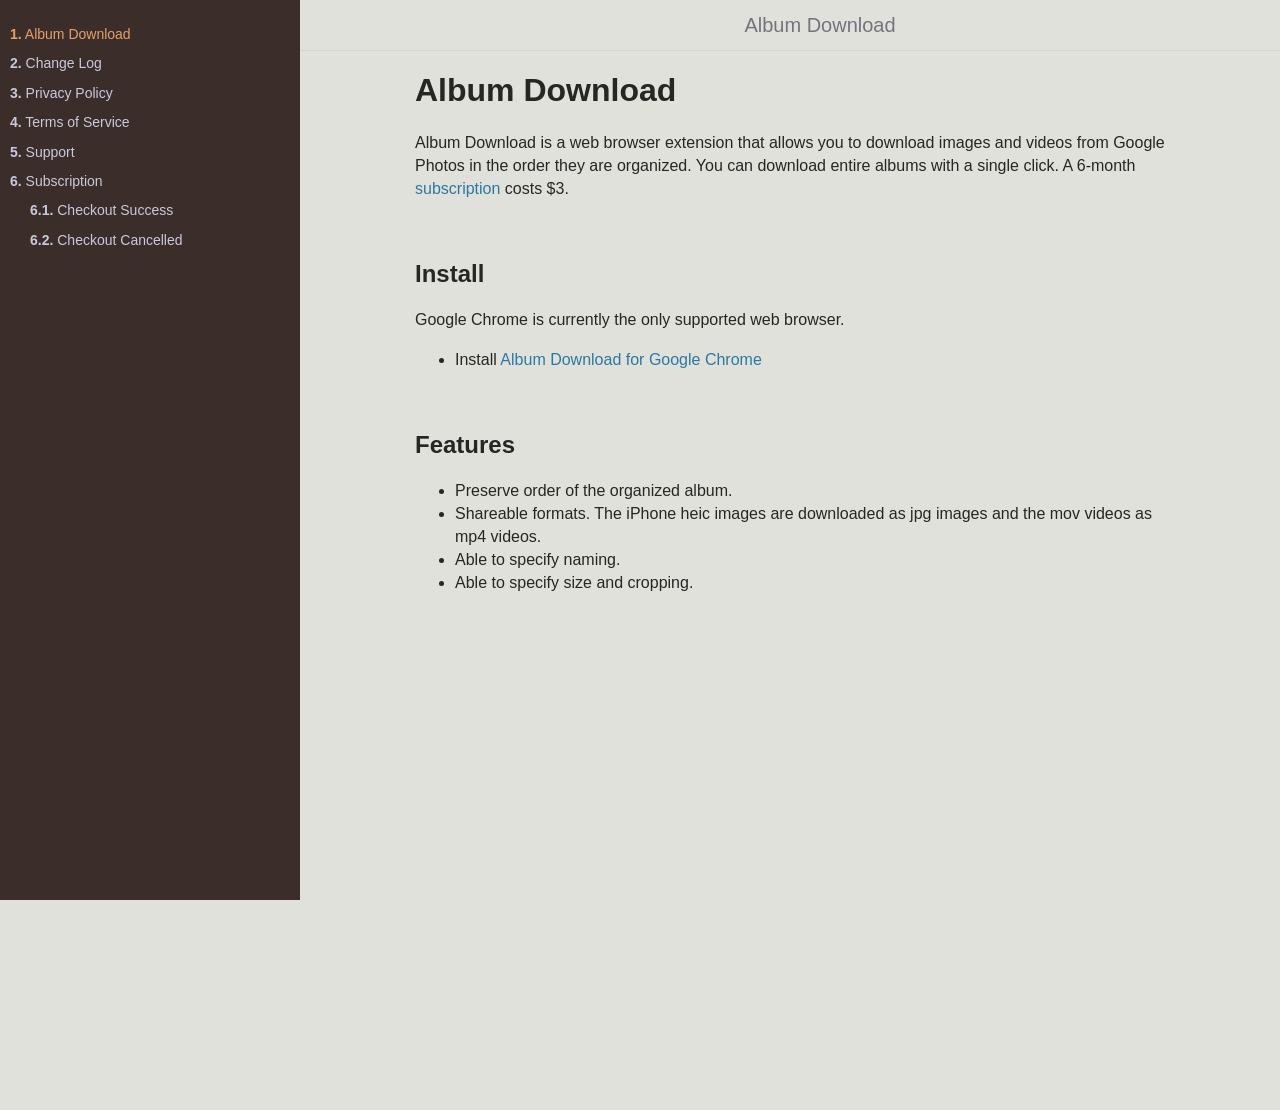
==== docs/index.html @ 5aa0b46d "add subscription docs" ====
<!DOCTYPE HTML>
<html lang="en" class="sidebar-visible no-js rust">
    <head>
        <!-- Book generated using mdBook -->
        <meta charset="UTF-8">
        <title>Album Download - Album Download</title>
        
        


        <!-- Custom HTML head -->
        


        <meta content="text/html; charset=utf-8" http-equiv="Content-Type">
        <meta name="description" content="">
        <meta name="viewport" content="width=device-width, initial-scale=1">
        <meta name="theme-color" content="#ffffff" />

        
        <link rel="icon" href="favicon.svg">
        
        
        <link rel="shortcut icon" href="favicon.png">
        
        <link rel="stylesheet" href="css/variables.css">
        <link rel="stylesheet" href="css/general.css">
        <link rel="stylesheet" href="css/chrome.css">
        
        <link rel="stylesheet" href="css/print.css" media="print">
        

        <!-- Fonts -->
        <link rel="stylesheet" href="FontAwesome/css/font-awesome.css">
        
        <link rel="stylesheet" href="fonts/fonts.css">
        

        <!-- Highlight.js Stylesheets -->
        <link rel="stylesheet" href="highlight.css">
        <link rel="stylesheet" href="tomorrow-night.css">
        <link rel="stylesheet" href="ayu-highlight.css">

        <!-- Custom theme stylesheets -->
        

        
    </head>
    <body>
        <!-- Provide site root to javascript -->
        <script type="text/javascript">
            var path_to_root = "";
            var default_theme = window.matchMedia("(prefers-color-scheme: dark)").matches ? "rust" : "rust";
        </script>

        <!-- Work around some values being stored in localStorage wrapped in quotes -->
        <script type="text/javascript">
            try {
                var theme = localStorage.getItem('mdbook-theme');
                var sidebar = localStorage.getItem('mdbook-sidebar');

                if (theme.startsWith('"') && theme.endsWith('"')) {
                    localStorage.setItem('mdbook-theme', theme.slice(1, theme.length - 1));
                }

                if (sidebar.startsWith('"') && sidebar.endsWith('"')) {
                    localStorage.setItem('mdbook-sidebar', sidebar.slice(1, sidebar.length - 1));
                }
            } catch (e) { }
        </script>

        <!-- Set the theme before any content is loaded, prevents flash -->
        <script type="text/javascript">
            var theme;
            try { theme = localStorage.getItem('mdbook-theme'); } catch(e) { }
            if (theme === null || theme === undefined) { theme = default_theme; }
            var html = document.querySelector('html');
            html.classList.remove('no-js')
            html.classList.remove('rust')
            html.classList.add(theme);
            html.classList.add('js');
        </script>

        <!-- Hide / unhide sidebar before it is displayed -->
        <script type="text/javascript">
            var html = document.querySelector('html');
            var sidebar = 'hidden';
            if (document.body.clientWidth >= 1080) {
                try { sidebar = localStorage.getItem('mdbook-sidebar'); } catch(e) { }
                sidebar = sidebar || 'visible';
            }
            html.classList.remove('sidebar-visible');
            html.classList.add("sidebar-" + sidebar);
        </script>

        <nav id="sidebar" class="sidebar" aria-label="Table of contents">
            <div class="sidebar-scrollbox">
                <ol class="chapter"><li class="chapter-item expanded "><a href="index.html" class="active"><strong aria-hidden="true">1.</strong> Album Download</a></li><li class="chapter-item expanded "><a href="changelog.html"><strong aria-hidden="true">2.</strong> Change Log</a></li><li class="chapter-item expanded "><a href="privacy.html"><strong aria-hidden="true">3.</strong> Privacy Policy</a></li><li class="chapter-item expanded "><a href="terms.html"><strong aria-hidden="true">4.</strong> Terms of Service</a></li><li class="chapter-item expanded "><a href="support.html"><strong aria-hidden="true">5.</strong> Support</a></li><li class="chapter-item expanded "><a href="subscription.html"><strong aria-hidden="true">6.</strong> Subscription</a></li><li><ol class="section"><li class="chapter-item expanded "><a href="checkout-success.html"><strong aria-hidden="true">6.1.</strong> Checkout Success</a></li><li class="chapter-item expanded "><a href="checkout-cancelled.html"><strong aria-hidden="true">6.2.</strong> Checkout Cancelled</a></li></ol></li></ol>
            </div>
            <div id="sidebar-resize-handle" class="sidebar-resize-handle"></div>
        </nav>

        <div id="page-wrapper" class="page-wrapper">

            <div class="page">
                
                <div id="menu-bar-hover-placeholder"></div>
                <div id="menu-bar" class="menu-bar sticky bordered">
                    <div class="left-buttons">
                        <button id="sidebar-toggle" class="icon-button" type="button" title="Toggle Table of Contents" aria-label="Toggle Table of Contents" aria-controls="sidebar">
                            <i class="fa fa-bars"></i>
                        </button>
                        <button id="theme-toggle" class="icon-button" type="button" title="Change theme" aria-label="Change theme" aria-haspopup="true" aria-expanded="false" aria-controls="theme-list">
                            <i class="fa fa-paint-brush"></i>
                        </button>
                        <ul id="theme-list" class="theme-popup" aria-label="Themes" role="menu">
                            <li role="none"><button role="menuitem" class="theme" id="light">Light</button></li>
                            <li role="none"><button role="menuitem" class="theme" id="rust">Rust (default)</button></li>
                            <li role="none"><button role="menuitem" class="theme" id="coal">Coal</button></li>
                            <li role="none"><button role="menuitem" class="theme" id="navy">Navy</button></li>
                            <li role="none"><button role="menuitem" class="theme" id="ayu">Ayu</button></li>
                        </ul>
                        
                        <button id="search-toggle" class="icon-button" type="button" title="Search. (Shortkey: s)" aria-label="Toggle Searchbar" aria-expanded="false" aria-keyshortcuts="S" aria-controls="searchbar">
                            <i class="fa fa-search"></i>
                        </button>
                        
                    </div>

                    <h1 class="menu-title">Album Download</h1>

                    <div class="right-buttons">
                        
                        <a href="print.html" title="Print this book" aria-label="Print this book">
                            <i id="print-button" class="fa fa-print"></i>
                        </a>
                        
                        
                    </div>
                </div>

                
                <div id="search-wrapper" class="hidden">
                    <form id="searchbar-outer" class="searchbar-outer">
                        <input type="search" name="search" id="searchbar" name="searchbar" placeholder="Search this book ..." aria-controls="searchresults-outer" aria-describedby="searchresults-header">
                    </form>
                    <div id="searchresults-outer" class="searchresults-outer hidden">
                        <div id="searchresults-header" class="searchresults-header"></div>
                        <ul id="searchresults">
                        </ul>
                    </div>
                </div>
                

                <!-- Apply ARIA attributes after the sidebar and the sidebar toggle button are added to the DOM -->
                <script type="text/javascript">
                    document.getElementById('sidebar-toggle').setAttribute('aria-expanded', sidebar === 'visible');
                    document.getElementById('sidebar').setAttribute('aria-hidden', sidebar !== 'visible');
                    Array.from(document.querySelectorAll('#sidebar a')).forEach(function(link) {
                        link.setAttribute('tabIndex', sidebar === 'visible' ? 0 : -1);
                    });
                </script>

                <div id="content" class="content">
                    <main>
                        <h1><a class="header" href="#album-download" id="album-download">Album Download</a></h1>
<p>Album Download is a web browser extension that allows you to download images and videos from Google Photos in the order they are organized. You can download entire albums with a single click. A 6-month <a href="./subscription.html">subscription</a> costs $3.</p>
<h2><a class="header" href="#install" id="install">Install</a></h2>
<p>Google Chrome is currently the only supported web browser.</p>
<ul>
<li>Install <a href="https://chrome.google.com/webstore/detail/album-download/mnaphpmipihkgnfkkhdadabcfeijmhpb">Album Download for Google Chrome</a></li>
</ul>
<h2><a class="header" href="#features" id="features">Features</a></h2>
<ul>
<li>Preserve order of the organized album.</li>
<li>Shareable formats. The iPhone heic images are downloaded as jpg images and the mov videos as mp4 videos.</li>
<li>Able to specify naming.</li>
<li>Able to specify size and cropping.</li>
</ul>
<h3><a class="header" href="#" id=""></a></h3>
<iframe width="560" height="315" src="https://www.youtube.com/embed/7zwBnAJojeI" frameborder="0" allow="accelerometer; autoplay; encrypted-media; gyroscope; picture-in-picture" allowfullscreen></iframe>
                    </main>

                    <nav class="nav-wrapper" aria-label="Page navigation">
                        <!-- Mobile navigation buttons -->
                        

                        
                            <a rel="next" href="changelog.html" class="mobile-nav-chapters next" title="Next chapter" aria-label="Next chapter" aria-keyshortcuts="Right">
                                <i class="fa fa-angle-right"></i>
                            </a>
                        

                        <div style="clear: both"></div>
                    </nav>
                </div>
            </div>

            <nav class="nav-wide-wrapper" aria-label="Page navigation">
                

                
                    <a rel="next" href="changelog.html" class="nav-chapters next" title="Next chapter" aria-label="Next chapter" aria-keyshortcuts="Right">
                        <i class="fa fa-angle-right"></i>
                    </a>
                
            </nav>

        </div>

        

        
        <!-- Google Analytics Tag -->
        <script type="text/javascript">
            var localAddrs = ["localhost", "127.0.0.1", ""];

            // make sure we don't activate google analytics if the developer is
            // inspecting the book locally...
            if (localAddrs.indexOf(document.location.hostname) === -1) {
                (function(i,s,o,g,r,a,m){i['GoogleAnalyticsObject']=r;i[r]=i[r]||function(){
                (i[r].q=i[r].q||[]).push(arguments)},i[r].l=1*new Date();a=s.createElement(o),
                m=s.getElementsByTagName(o)[0];a.async=1;a.src=g;m.parentNode.insertBefore(a,m)
                })(window,document,'script','https://www.google-analytics.com/analytics.js','ga');

                ga('create', 'UA-146158796-1', 'auto');
                ga('send', 'pageview');
            }
        </script>
        

        

        
        <script type="text/javascript">
            window.playground_copyable = true;
        </script>
        

        

        
        <script src="elasticlunr.min.js" type="text/javascript" charset="utf-8"></script>
        <script src="mark.min.js" type="text/javascript" charset="utf-8"></script>
        <script src="searcher.js" type="text/javascript" charset="utf-8"></script>
        

        <script src="clipboard.min.js" type="text/javascript" charset="utf-8"></script>
        <script src="highlight.js" type="text/javascript" charset="utf-8"></script>
        <script src="book.js" type="text/javascript" charset="utf-8"></script>

        <!-- Custom JS scripts -->
        

        

    </body>
</html>
---- docs/css/variables.css ----
/* Globals */

:root {
    --sidebar-width: 300px;
    --page-padding: 15px;
    --content-max-width: 750px;
    --menu-bar-height: 50px;
}

/* Themes */

.ayu {
    --bg: hsl(210, 25%, 8%);
    --fg: #c5c5c5;

    --sidebar-bg: #14191f;
    --sidebar-fg: #c8c9db;
    --sidebar-non-existant: #5c6773;
    --sidebar-active: #ffb454;
    --sidebar-spacer: #2d334f;

    --scrollbar: var(--sidebar-fg);

    --icons: #737480;
    --icons-hover: #b7b9cc;

    --links: #0096cf;

    --inline-code-color: #ffb454;

    --theme-popup-bg: #14191f;
    --theme-popup-border: #5c6773;
    --theme-hover: #191f26;

    --quote-bg: hsl(226, 15%, 17%);
    --quote-border: hsl(226, 15%, 22%);

    --table-border-color: hsl(210, 25%, 13%);
    --table-header-bg: hsl(210, 25%, 28%);
    --table-alternate-bg: hsl(210, 25%, 11%);

    --searchbar-border-color: #848484;
    --searchbar-bg: #424242;
    --searchbar-fg: #fff;
    --searchbar-shadow-color: #d4c89f;
    --searchresults-header-fg: #666;
    --searchresults-border-color: #888;
    --searchresults-li-bg: #252932;
    --search-mark-bg: #e3b171;
}

.coal {
    --bg: hsl(200, 7%, 8%);
    --fg: #98a3ad;

    --sidebar-bg: #292c2f;
    --sidebar-fg: #a1adb8;
    --sidebar-non-existant: #505254;
    --sidebar-active: #3473ad;
    --sidebar-spacer: #393939;

    --scrollbar: var(--sidebar-fg);

    --icons: #43484d;
    --icons-hover: #b3c0cc;

    --links: #2b79a2;

    --inline-code-color: #c5c8c6;;

    --theme-popup-bg: #141617;
    --theme-popup-border: #43484d;
    --theme-hover: #1f2124;

    --quote-bg: hsl(234, 21%, 18%);
    --quote-border: hsl(234, 21%, 23%);

    --table-border-color: hsl(200, 7%, 13%);
    --table-header-bg: hsl(200, 7%, 28%);
    --table-alternate-bg: hsl(200, 7%, 11%);

    --searchbar-border-color: #aaa;
    --searchbar-bg: #b7b7b7;
    --searchbar-fg: #000;
    --searchbar-shadow-color: #aaa;
    --searchresults-header-fg: #666;
    --searchresults-border-color: #98a3ad;
    --searchresults-li-bg: #2b2b2f;
    --search-mark-bg: #355c7d;
}

.light {
    --bg: hsl(0, 0%, 100%);
    --fg: #333333;

    --sidebar-bg: #fafafa;
    --sidebar-fg: #364149;
    --sidebar-non-existant: #aaaaaa;
    --sidebar-active: #008cff;
    --sidebar-spacer: #f4f4f4;

    --scrollbar: #cccccc;

    --icons: #cccccc;
    --icons-hover: #333333;

    --links: #4183c4;

    --inline-code-color: #6e6b5e;

    --theme-popup-bg: #fafafa;
    --theme-popup-border: #cccccc;
    --theme-hover: #e6e6e6;

    --quote-bg: hsl(197, 37%, 96%);
    --quote-border: hsl(197, 37%, 91%);

    --table-border-color: hsl(0, 0%, 95%);
    --table-header-bg: hsl(0, 0%, 80%);
    --table-alternate-bg: hsl(0, 0%, 97%);

    --searchbar-border-color: #aaa;
    --searchbar-bg: #fafafa;
    --searchbar-fg: #000;
    --searchbar-shadow-color: #aaa;
    --searchresults-header-fg: #666;
    --searchresults-border-color: #888;
    --searchresults-li-bg: #e4f2fe;
    --search-mark-bg: #a2cff5;
}

.navy {
    --bg: hsl(226, 23%, 11%);
    --fg: #bcbdd0;

    --sidebar-bg: #282d3f;
    --sidebar-fg: #c8c9db;
    --sidebar-non-existant: #505274;
    --sidebar-active: #2b79a2;
    --sidebar-spacer: #2d334f;

    --scrollbar: var(--sidebar-fg);

    --icons: #737480;
    --icons-hover: #b7b9cc;

    --links: #2b79a2;

    --inline-code-color: #c5c8c6;;

    --theme-popup-bg: #161923;
    --theme-popup-border: #737480;
    --theme-hover: #282e40;

    --quote-bg: hsl(226, 15%, 17%);
    --quote-border: hsl(226, 15%, 22%);

    --table-border-color: hsl(226, 23%, 16%);
    --table-header-bg: hsl(226, 23%, 31%);
    --table-alternate-bg: hsl(226, 23%, 14%);

    --searchbar-border-color: #aaa;
    --searchbar-bg: #aeaec6;
    --searchbar-fg: #000;
    --searchbar-shadow-color: #aaa;
    --searchresults-header-fg: #5f5f71;
    --searchresults-border-color: #5c5c68;
    --searchresults-li-bg: #242430;
    --search-mark-bg: #a2cff5;
}

.rust {
    --bg: hsl(60, 9%, 87%);
    --fg: #262625;

    --sidebar-bg: #3b2e2a;
    --sidebar-fg: #c8c9db;
    --sidebar-non-existant: #505254;
    --sidebar-active: #e69f67;
    --sidebar-spacer: #45373a;

    --scrollbar: var(--sidebar-fg);

    --icons: #737480;
    --icons-hover: #262625;

    --links: #2b79a2;

    --inline-code-color: #6e6b5e;

    --theme-popup-bg: #e1e1db;
    --theme-popup-border: #b38f6b;
    --theme-hover: #99908a;

    --quote-bg: hsl(60, 5%, 75%);
    --quote-border: hsl(60, 5%, 70%);

    --table-border-color: hsl(60, 9%, 82%);
    --table-header-bg: #b3a497;
    --table-alternate-bg: hsl(60, 9%, 84%);

    --searchbar-border-color: #aaa;
    --searchbar-bg: #fafafa;
    --searchbar-fg: #000;
    --searchbar-shadow-color: #aaa;
    --searchresults-header-fg: #666;
    --searchresults-border-color: #888;
    --searchresults-li-bg: #dec2a2;
    --search-mark-bg: #e69f67;
}

@media (prefers-color-scheme: dark) {
    .light.no-js {
        --bg: hsl(200, 7%, 8%);
        --fg: #98a3ad;

        --sidebar-bg: #292c2f;
        --sidebar-fg: #a1adb8;
        --sidebar-non-existant: #505254;
        --sidebar-active: #3473ad;
        --sidebar-spacer: #393939;

        --scrollbar: var(--sidebar-fg);

        --icons: #43484d;
        --icons-hover: #b3c0cc;

        --links: #2b79a2;

        --inline-code-color: #c5c8c6;;

        --theme-popup-bg: #141617;
        --theme-popup-border: #43484d;
        --theme-hover: #1f2124;

        --quote-bg: hsl(234, 21%, 18%);
        --quote-border: hsl(234, 21%, 23%);

        --table-border-color: hsl(200, 7%, 13%);
        --table-header-bg: hsl(200, 7%, 28%);
        --table-alternate-bg: hsl(200, 7%, 11%);

        --searchbar-border-color: #aaa;
        --searchbar-bg: #b7b7b7;
        --searchbar-fg: #000;
        --searchbar-shadow-color: #aaa;
        --searchresults-header-fg: #666;
        --searchresults-border-color: #98a3ad;
        --searchresults-li-bg: #2b2b2f;
        --search-mark-bg: #355c7d;
    }
}
---- docs/css/general.css ----
/* Base styles and content styles */

@import 'variables.css';

:root {
    /* Browser default font-size is 16px, this way 1 rem = 10px */
    font-size: 62.5%;
}

html {
    font-family: "Open Sans", sans-serif;
    color: var(--fg);
    background-color: var(--bg);
    text-size-adjust: none;
}

body {
    margin: 0;
    font-size: 1.6rem;
    overflow-x: hidden;
}

code {
    font-family: "Source Code Pro", Consolas, "Ubuntu Mono", Menlo, "DejaVu Sans Mono", monospace, monospace !important;
    font-size: 0.875em; /* please adjust the ace font size accordingly in editor.js */
}

/* Don't change font size in headers. */
h1 code, h2 code, h3 code, h4 code, h5 code, h6 code {
    font-size: unset;
}

.left { float: left; }
.right { float: right; }
.boring { opacity: 0.6; }
.hide-boring .boring { display: none; }
.hidden { display: none !important; }

h2, h3 { margin-top: 2.5em; }
h4, h5 { margin-top: 2em; }

.header + .header h3,
.header + .header h4,
.header + .header h5 {
    margin-top: 1em;
}

h1 a.header:target::before,
h2 a.header:target::before,
h3 a.header:target::before,
h4 a.header:target::before {
    display: inline-block;
    content: "»";
    margin-left: -30px;
    width: 30px;
}

h1 a.header:target,
h2 a.header:target,
h3 a.header:target,
h4 a.header:target {
    scroll-margin-top: calc(var(--menu-bar-height) + 0.5em);
}

.page {
    outline: 0;
    padding: 0 var(--page-padding);
    margin-top: calc(0px - var(--menu-bar-height)); /* Compensate for the #menu-bar-hover-placeholder */
}
.page-wrapper {
    box-sizing: border-box;
}
.js:not(.sidebar-resizing) .page-wrapper {
    transition: margin-left 0.3s ease, transform 0.3s ease; /* Animation: slide away */
}

.content {
    overflow-y: auto;
    padding: 0 15px;
    padding-bottom: 50px;
}
.content main {
    margin-left: auto;
    margin-right: auto;
    max-width: var(--content-max-width);
}
.content p { line-height: 1.45em; }
.content ol { line-height: 1.45em; }
.content ul { line-height: 1.45em; }
.content a { text-decoration: none; }
.content a:hover { text-decoration: underline; }
.content img { max-width: 100%; }
.content .header:link,
.content .header:visited {
    color: var(--fg);
}
.content .header:link,
.content .header:visited:hover {
    text-decoration: none;
}

table {
    margin: 0 auto;
    border-collapse: collapse;
}
table td {
    padding: 3px 20px;
    border: 1px var(--table-border-color) solid;
}
table thead {
    background: var(--table-header-bg);
}
table thead td {
    font-weight: 700;
    border: none;
}
table thead th {
    padding: 3px 20px;
}
table thead tr {
    border: 1px var(--table-header-bg) solid;
}
/* Alternate background colors for rows */
table tbody tr:nth-child(2n) {
    background: var(--table-alternate-bg);
}


blockquote {
    margin: 20px 0;
    padding: 0 20px;
    color: var(--fg);
    background-color: var(--quote-bg);
    border-top: .1em solid var(--quote-border);
    border-bottom: .1em solid var(--quote-border);
}


:not(.footnote-definition) + .footnote-definition,
.footnote-definition + :not(.footnote-definition) {
    margin-top: 2em;
}
.footnote-definition {
    font-size: 0.9em;
    margin: 0.5em 0;
}
.footnote-definition p {
    display: inline;
}

.tooltiptext {
    position: absolute;
    visibility: hidden;
    color: #fff;
    background-color: #333;
    transform: translateX(-50%); /* Center by moving tooltip 50% of its width left */
    left: -8px; /* Half of the width of the icon */
    top: -35px;
    font-size: 0.8em;
    text-align: center;
    border-radius: 6px;
    padding: 5px 8px;
    margin: 5px;
    z-index: 1000;
}
.tooltipped .tooltiptext {
    visibility: visible;
}

.chapter li.part-title {
    color: var(--sidebar-fg);
    margin: 5px 0px;
    font-weight: bold;
}
---- docs/css/chrome.css ----
/* CSS for UI elements (a.k.a. chrome) */

@import 'variables.css';

::-webkit-scrollbar {
    background: var(--bg);
}
::-webkit-scrollbar-thumb {
    background: var(--scrollbar);
}
html {
    scrollbar-color: var(--scrollbar) var(--bg);
}
#searchresults a,
.content a:link,
a:visited,
a > .hljs {
    color: var(--links);
}

/* Menu Bar */

#menu-bar,
#menu-bar-hover-placeholder {
    z-index: 101;
    margin: auto calc(0px - var(--page-padding));
}
#menu-bar {
    position: relative;
    display: flex;
    flex-wrap: wrap;
    background-color: var(--bg);
    border-bottom-color: var(--bg);
    border-bottom-width: 1px;
    border-bottom-style: solid;
}
#menu-bar.sticky,
.js #menu-bar-hover-placeholder:hover + #menu-bar,
.js #menu-bar:hover,
.js.sidebar-visible #menu-bar {
    position: -webkit-sticky;
    position: sticky;
    top: 0 !important;
}
#menu-bar-hover-placeholder {
    position: sticky;
    position: -webkit-sticky;
    top: 0;
    height: var(--menu-bar-height);
}
#menu-bar.bordered {
    border-bottom-color: var(--table-border-color);
}
#menu-bar i, #menu-bar .icon-button {
    position: relative;
    padding: 0 8px;
    z-index: 10;
    line-height: var(--menu-bar-height);
    cursor: pointer;
    transition: color 0.5s;
}
@media only screen and (max-width: 420px) {
    #menu-bar i, #menu-bar .icon-button {
        padding: 0 5px;
    }
}

.icon-button {
    border: none;
    background: none;
    padding: 0;
    color: inherit;
}
.icon-button i {
    margin: 0;
}

.right-buttons {
    margin: 0 15px;
}
.right-buttons a {
    text-decoration: none;
}

.left-buttons {
    display: flex;
    margin: 0 5px;
}
.no-js .left-buttons {
    display: none;
}

.menu-title {
    display: inline-block;
    font-weight: 200;
    font-size: 2rem;
    line-height: var(--menu-bar-height);
    text-align: center;
    margin: 0;
    flex: 1;
    white-space: nowrap;
    overflow: hidden;
    text-overflow: ellipsis;
}
.js .menu-title {
    cursor: pointer;
}

.menu-bar,
.menu-bar:visited,
.nav-chapters,
.nav-chapters:visited,
.mobile-nav-chapters,
.mobile-nav-chapters:visited,
.menu-bar .icon-button,
.menu-bar a i {
    color: var(--icons);
}

.menu-bar i:hover,
.menu-bar .icon-button:hover,
.nav-chapters:hover,
.mobile-nav-chapters i:hover {
    color: var(--icons-hover);
}

/* Nav Icons */

.nav-chapters {
    font-size: 2.5em;
    text-align: center;
    text-decoration: none;

    position: fixed;
    top: 0;
    bottom: 0;
    margin: 0;
    max-width: 150px;
    min-width: 90px;

    display: flex;
    justify-content: center;
    align-content: center;
    flex-direction: column;

    transition: color 0.5s, background-color 0.5s;
}

.nav-chapters:hover {
    text-decoration: none;
    background-color: var(--theme-hover);
    transition: background-color 0.15s, color 0.15s;
}

.nav-wrapper {
    margin-top: 50px;
    display: none;
}

.mobile-nav-chapters {
    font-size: 2.5em;
    text-align: center;
    text-decoration: none;
    width: 90px;
    border-radius: 5px;
    background-color: var(--sidebar-bg);
}

.previous {
    float: left;
}

.next {
    float: right;
    right: var(--page-padding);
}

@media only screen and (max-width: 1080px) {
    .nav-wide-wrapper { display: none; }
    .nav-wrapper { display: block; }
}

@media only screen and (max-width: 1380px) {
    .sidebar-visible .nav-wide-wrapper { display: none; }
    .sidebar-visible .nav-wrapper { display: block; }
}

/* Inline code */

:not(pre) > .hljs {
    display: inline;
    padding: 0.1em 0.3em;
    border-radius: 3px;
}

:not(pre):not(a) > .hljs {
    color: var(--inline-code-color);
    overflow-x: initial;
}

a:hover > .hljs {
    text-decoration: underline;
}

pre {
    position: relative;
}
pre > .buttons {
    position: absolute;
    z-index: 100;
    right: 5px;
    top: 5px;

    color: var(--sidebar-fg);
    cursor: pointer;
}
pre > .buttons :hover {
    color: var(--sidebar-active);
}
pre > .buttons i {
    margin-left: 8px;
}
pre > .buttons button {
    color: inherit;
    background: transparent;
    border: none;
    cursor: inherit;
}
pre > .result {
    margin-top: 10px;
}

/* Search */

#searchresults a {
    text-decoration: none;
}

mark {
    border-radius: 2px;
    padding: 0 3px 1px 3px;
    margin: 0 -3px -1px -3px;
    background-color: var(--search-mark-bg);
    transition: background-color 300ms linear;
    cursor: pointer;
}

mark.fade-out {
    background-color: rgba(0,0,0,0) !important;
    cursor: auto;
}

.searchbar-outer {
    margin-left: auto;
    margin-right: auto;
    max-width: var(--content-max-width);
}

#searchbar {
    width: 100%;
    margin: 5px auto 0px auto;
    padding: 10px 16px;
    transition: box-shadow 300ms ease-in-out;
    border: 1px solid var(--searchbar-border-color);
    border-radius: 3px;
    background-color: var(--searchbar-bg);
    color: var(--searchbar-fg);
}
#searchbar:focus,
#searchbar.active {
    box-shadow: 0 0 3px var(--searchbar-shadow-color);
}

.searchresults-header {
    font-weight: bold;
    font-size: 1em;
    padding: 18px 0 0 5px;
    color: var(--searchresults-header-fg);
}

.searchresults-outer {
    margin-left: auto;
    margin-right: auto;
    max-width: var(--content-max-width);
    border-bottom: 1px dashed var(--searchresults-border-color);
}

ul#searchresults {
    list-style: none;
    padding-left: 20px;
}
ul#searchresults li {
    margin: 10px 0px;
    padding: 2px;
    border-radius: 2px;
}
ul#searchresults li.focus {
    background-color: var(--searchresults-li-bg);
}
ul#searchresults span.teaser {
    display: block;
    clear: both;
    margin: 5px 0 0 20px;
    font-size: 0.8em;
}
ul#searchresults span.teaser em {
    font-weight: bold;
    font-style: normal;
}

/* Sidebar */

.sidebar {
    position: fixed;
    left: 0;
    top: 0;
    bottom: 0;
    width: var(--sidebar-width);
    font-size: 0.875em;
    box-sizing: border-box;
    -webkit-overflow-scrolling: touch;
    overscroll-behavior-y: contain;
    background-color: var(--sidebar-bg);
    color: var(--sidebar-fg);
}
.sidebar-resizing {
    -moz-user-select: none;
    -webkit-user-select: none;
    -ms-user-select: none;
    user-select: none;
}
.js:not(.sidebar-resizing) .sidebar {
    transition: transform 0.3s; /* Animation: slide away */
}
.sidebar code {
    line-height: 2em;
}
.sidebar .sidebar-scrollbox {
    overflow-y: auto;
    position: absolute;
    top: 0;
    bottom: 0;
    left: 0;
    right: 0;
    padding: 10px 10px;
}
.sidebar .sidebar-resize-handle {
    position: absolute;
    cursor: col-resize;
    width: 0;
    right: 0;
    top: 0;
    bottom: 0;
}
.js .sidebar .sidebar-resize-handle {
    cursor: col-resize;
    width: 5px;
}
.sidebar-hidden .sidebar {
    transform: translateX(calc(0px - var(--sidebar-width)));
}
.sidebar::-webkit-scrollbar {
    background: var(--sidebar-bg);
}
.sidebar::-webkit-scrollbar-thumb {
    background: var(--scrollbar);
}

.sidebar-visible .page-wrapper {
    transform: translateX(var(--sidebar-width));
}
@media only screen and (min-width: 620px) {
    .sidebar-visible .page-wrapper {
        transform: none;
        margin-left: var(--sidebar-width);
    }
}

.chapter {
    list-style: none outside none;
    padding-left: 0;
    line-height: 2.2em;
}

.chapter ol {
    width: 100%;
}

.chapter li {
    display: flex;
    color: var(--sidebar-non-existant);
}
.chapter li a {
    display: block;
    padding: 0;
    text-decoration: none;
    color: var(--sidebar-fg);
}

.chapter li a:hover {
    color: var(--sidebar-active);
}

.chapter li a.active {
    color: var(--sidebar-active);
}

.chapter li > a.toggle {
    cursor: pointer;
    display: block;
    margin-left: auto;
    padding: 0 10px;
    user-select: none;
    opacity: 0.68;
}

.chapter li > a.toggle div {
    transition: transform 0.5s;
}

/* collapse the section */
.chapter li:not(.expanded) + li > ol {
    display: none;
}

.chapter li.chapter-item {
    line-height: 1.5em;
    margin-top: 0.6em;
}

.chapter li.expanded > a.toggle div {
    transform: rotate(90deg);
}

.spacer {
    width: 100%;
    height: 3px;
    margin: 5px 0px;
}
.chapter .spacer {
    background-color: var(--sidebar-spacer);
}

@media (-moz-touch-enabled: 1), (pointer: coarse) {
    .chapter li a { padding: 5px 0; }
    .spacer { margin: 10px 0; }
}

.section {
    list-style: none outside none;
    padding-left: 20px;
    line-height: 1.9em;
}

/* Theme Menu Popup */

.theme-popup {
    position: absolute;
    left: 10px;
    top: var(--menu-bar-height);
    z-index: 1000;
    border-radius: 4px;
    font-size: 0.7em;
    color: var(--fg);
    background: var(--theme-popup-bg);
    border: 1px solid var(--theme-popup-border);
    margin: 0;
    padding: 0;
    list-style: none;
    display: none;
}
.theme-popup .default {
    color: var(--icons);
}
.theme-popup .theme {
    width: 100%;
    border: 0;
    margin: 0;
    padding: 2px 10px;
    line-height: 25px;
    white-space: nowrap;
    text-align: left;
    cursor: pointer;
    color: inherit;
    background: inherit;
    font-size: inherit;
}
.theme-popup .theme:hover {
    background-color: var(--theme-hover);
}
.theme-popup .theme:hover:first-child,
.theme-popup .theme:hover:last-child {
    border-top-left-radius: inherit;
    border-top-right-radius: inherit;
}
---- docs/highlight.css ----
/* Base16 Atelier Dune Light - Theme */
/* by Bram de Haan (http://atelierbram.github.io/syntax-highlighting/atelier-schemes/dune) */
/* Original Base16 color scheme by Chris Kempson (https://github.com/chriskempson/base16) */

/* Atelier-Dune Comment */
.hljs-comment,
.hljs-quote {
  color: #AAA;
}

/* Atelier-Dune Red */
.hljs-variable,
.hljs-template-variable,
.hljs-attribute,
.hljs-tag,
.hljs-name,
.hljs-regexp,
.hljs-link,
.hljs-name,
.hljs-selector-id,
.hljs-selector-class {
  color: #d73737;
}

/* Atelier-Dune Orange */
.hljs-number,
.hljs-meta,
.hljs-built_in,
.hljs-builtin-name,
.hljs-literal,
.hljs-type,
.hljs-params {
  color: #b65611;
}

/* Atelier-Dune Green */
.hljs-string,
.hljs-symbol,
.hljs-bullet {
  color: #60ac39;
}

/* Atelier-Dune Blue */
.hljs-title,
.hljs-section {
  color: #6684e1;
}

/* Atelier-Dune Purple */
.hljs-keyword,
.hljs-selector-tag {
  color: #b854d4;
}

.hljs {
  display: block;
  overflow-x: auto;
  background: #f1f1f1;
  color: #6e6b5e;
  padding: 0.5em;
}

.hljs-emphasis {
  font-style: italic;
}

.hljs-strong {
  font-weight: bold;
}

.hljs-addition {
  color: #22863a;
  background-color: #f0fff4;
}

.hljs-deletion {
  color: #b31d28;
  background-color: #ffeef0;
}
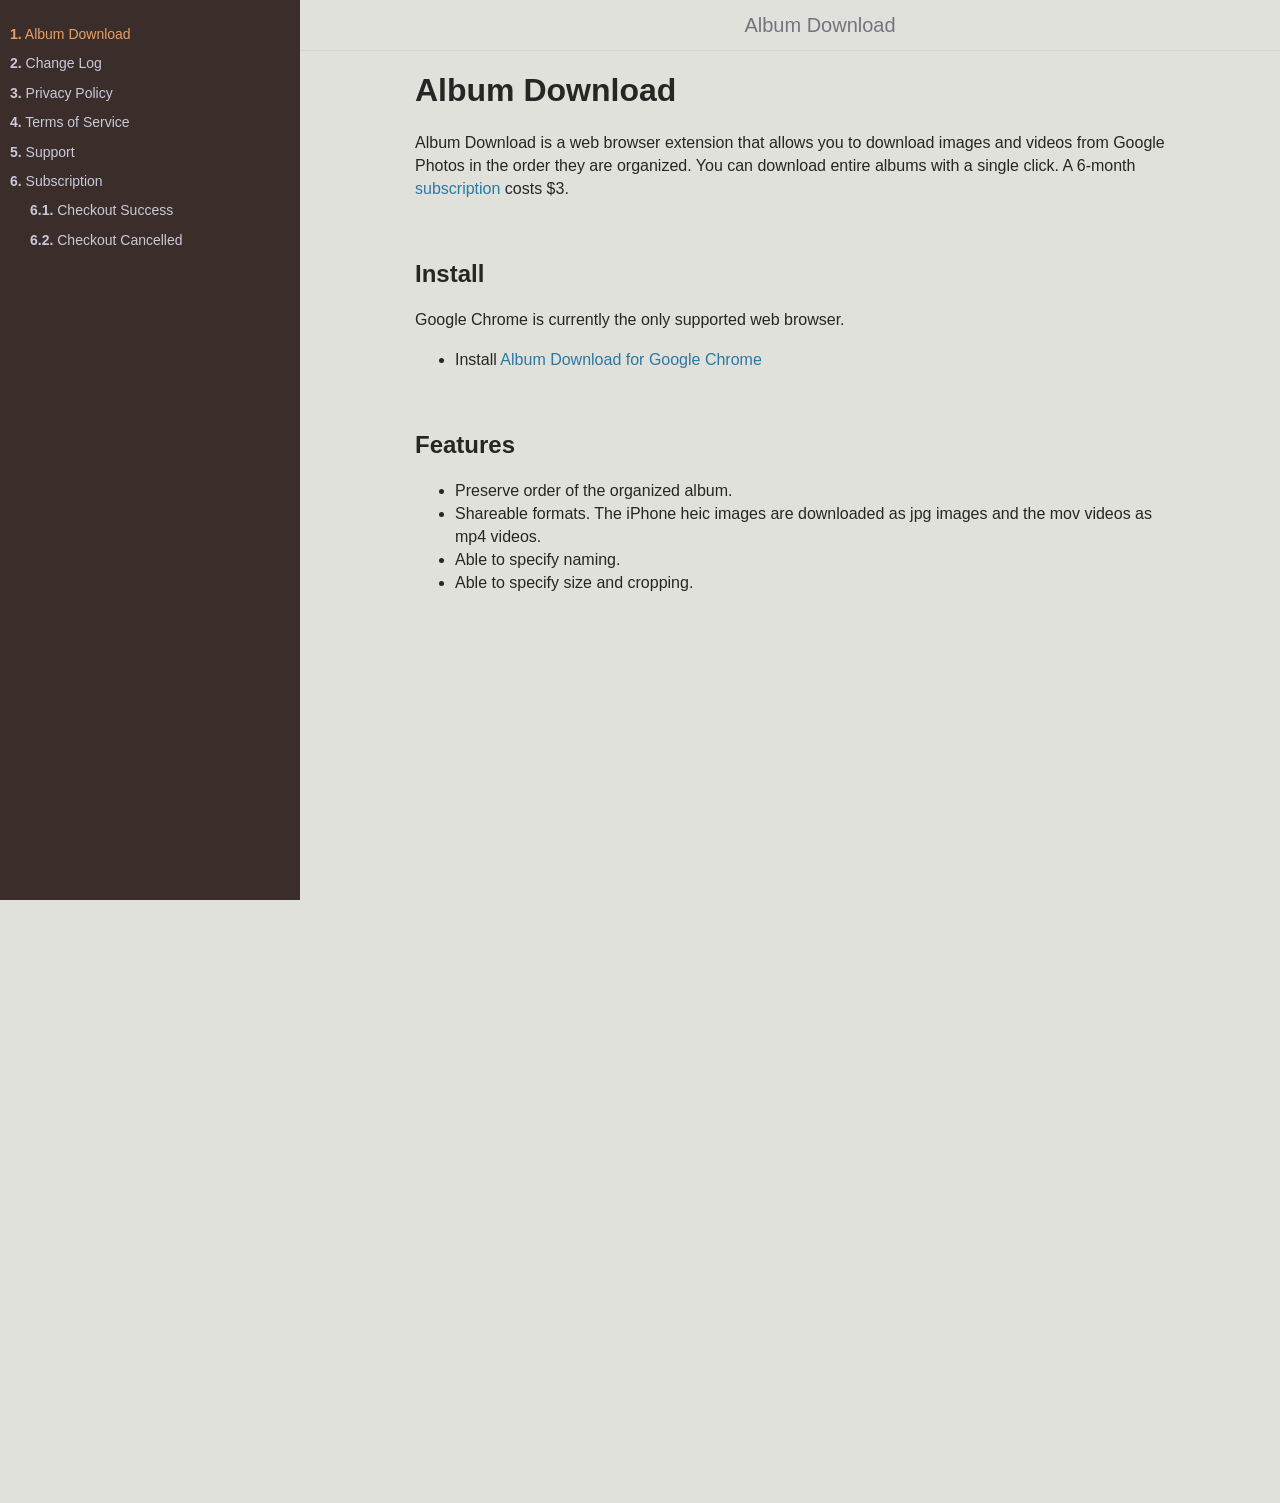
==== commit f8cd90e5: "update privacy policy" ====
--- a/docs/index.html
+++ b/docs/index.html
@@ -177,8 +177,10 @@
 <li>Able to specify naming.</li>
 <li>Able to specify size and cropping.</li>
 </ul>
-<h3><a class="header" href="#" id=""></a></h3>
+<h2><a class="header" href="#" id=""></a></h2>
 <iframe width="560" height="315" src="https://www.youtube.com/embed/7zwBnAJojeI" frameborder="0" allow="accelerometer; autoplay; encrypted-media; gyroscope; picture-in-picture" allowfullscreen></iframe>
+<h2><a class="header" href="#-1" id="-1"></a></h2>
+<iframe width="560" height="315" src="https://www.youtube.com/embed/xNySB1UvqT0" frameborder="0" allow="accelerometer; autoplay; encrypted-media; gyroscope; picture-in-picture" allowfullscreen></iframe>
                     </main>
 
                     <nav class="nav-wrapper" aria-label="Page navigation">
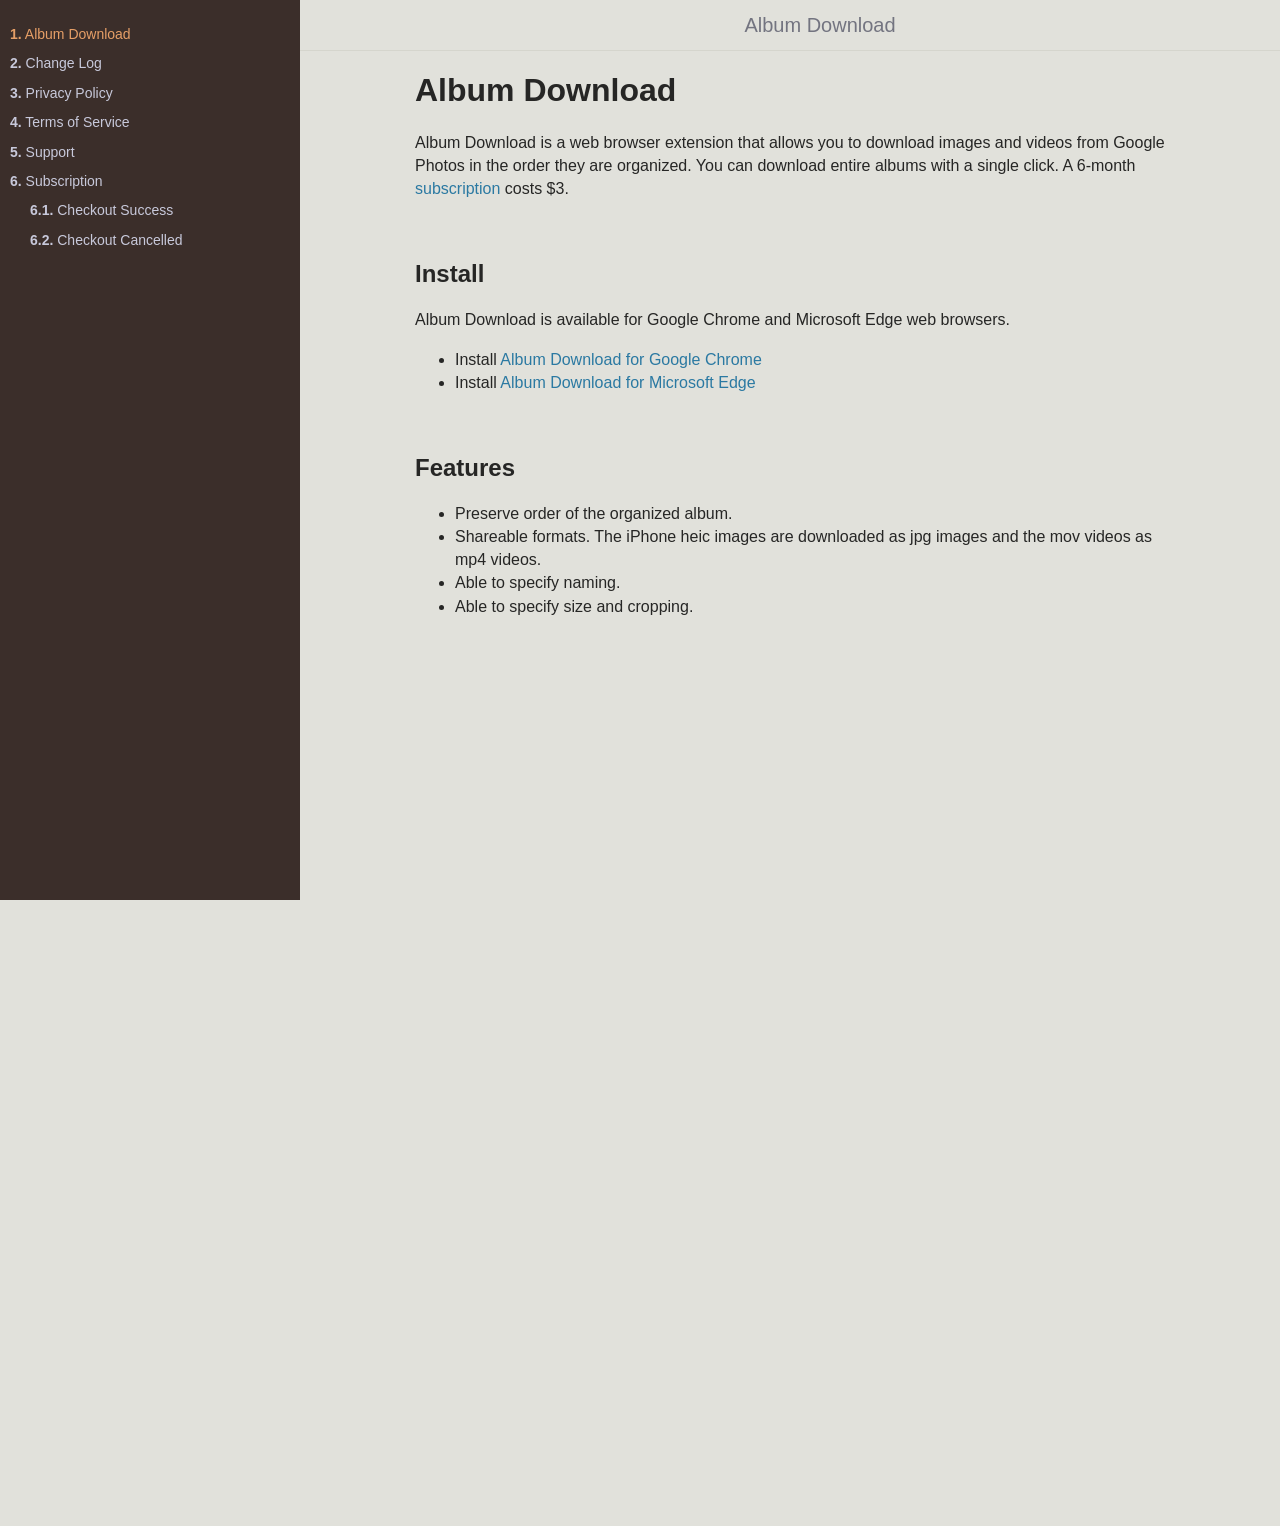
==== commit 1deb8d22: "available for Microsoft Edge" ====
--- a/docs/index.html
+++ b/docs/index.html
@@ -166,9 +166,10 @@
                         <h1><a class="header" href="#album-download" id="album-download">Album Download</a></h1>
 <p>Album Download is a web browser extension that allows you to download images and videos from Google Photos in the order they are organized. You can download entire albums with a single click. A 6-month <a href="./subscription.html">subscription</a> costs $3.</p>
 <h2><a class="header" href="#install" id="install">Install</a></h2>
-<p>Google Chrome is currently the only supported web browser.</p>
+<p>Album Download is available for Google Chrome and Microsoft Edge web browsers.</p>
 <ul>
 <li>Install <a href="https://chrome.google.com/webstore/detail/album-download/mnaphpmipihkgnfkkhdadabcfeijmhpb">Album Download for Google Chrome</a></li>
+<li>Install <a href="https://microsoftedge.microsoft.com/addons/detail/album-download/cjbekmfjcobmcgglbghdhhklhnebdnhn">Album Download for Microsoft Edge</a></li>
 </ul>
 <h2><a class="header" href="#features" id="features">Features</a></h2>
 <ul>
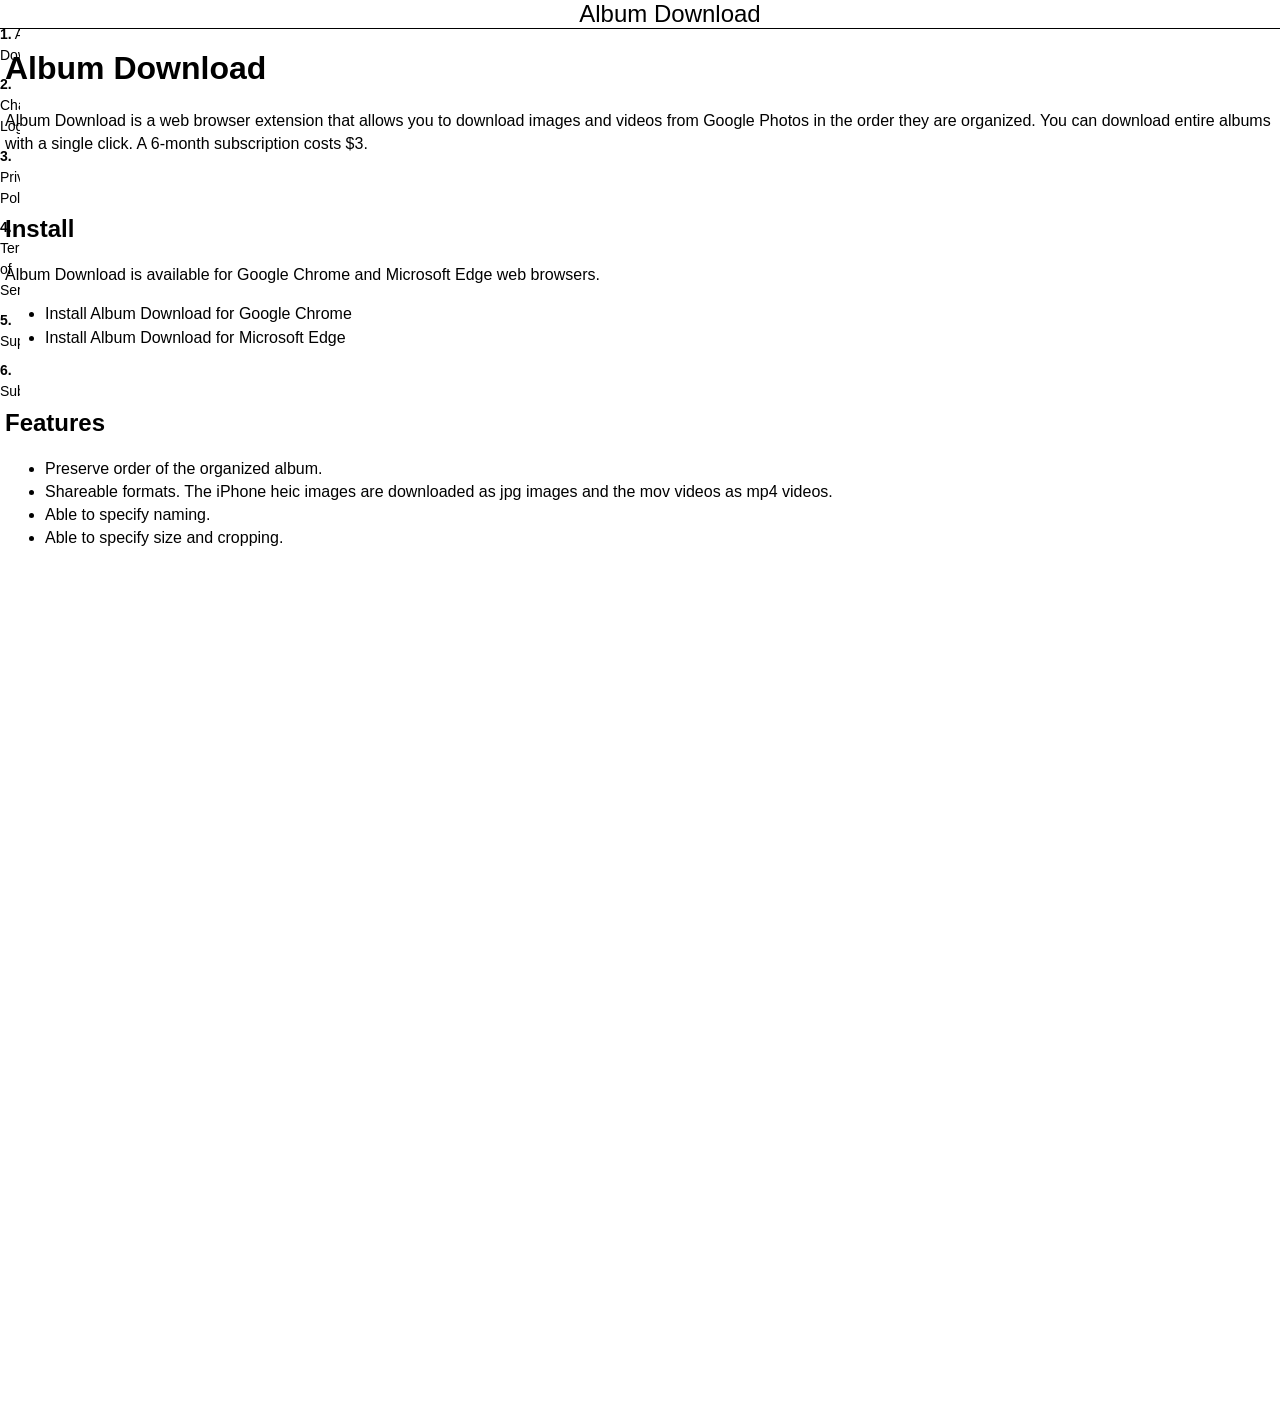
==== commit 0c8504f9: "add a couple of support questions" ====
--- a/docs/index.html
+++ b/docs/index.html
@@ -4,37 +4,25 @@
         <!-- Book generated using mdBook -->
         <meta charset="UTF-8">
         <title>Album Download - Album Download</title>
-        
-        
 
 
         <!-- Custom HTML head -->
         
-
-
         <meta content="text/html; charset=utf-8" http-equiv="Content-Type">
         <meta name="description" content="">
         <meta name="viewport" content="width=device-width, initial-scale=1">
         <meta name="theme-color" content="#ffffff" />
 
-        
         <link rel="icon" href="favicon.svg">
-        
-        
         <link rel="shortcut icon" href="favicon.png">
-        
         <link rel="stylesheet" href="css/variables.css">
         <link rel="stylesheet" href="css/general.css">
         <link rel="stylesheet" href="css/chrome.css">
-        
         <link rel="stylesheet" href="css/print.css" media="print">
-        
 
         <!-- Fonts -->
         <link rel="stylesheet" href="FontAwesome/css/font-awesome.css">
-        
         <link rel="stylesheet" href="fonts/fonts.css">
-        
 
         <!-- Highlight.js Stylesheets -->
         <link rel="stylesheet" href="highlight.css">
@@ -42,9 +30,7 @@
         <link rel="stylesheet" href="ayu-highlight.css">
 
         <!-- Custom theme stylesheets -->
-        
-
-        
+
     </head>
     <body>
         <!-- Provide site root to javascript -->
@@ -103,8 +89,7 @@
         <div id="page-wrapper" class="page-wrapper">
 
             <div class="page">
-                
-                <div id="menu-bar-hover-placeholder"></div>
+                                <div id="menu-bar-hover-placeholder"></div>
                 <div id="menu-bar" class="menu-bar sticky bordered">
                     <div class="left-buttons">
                         <button id="sidebar-toggle" class="icon-button" type="button" title="Toggle Table of Contents" aria-label="Toggle Table of Contents" aria-controls="sidebar">
@@ -120,29 +105,24 @@
                             <li role="none"><button role="menuitem" class="theme" id="navy">Navy</button></li>
                             <li role="none"><button role="menuitem" class="theme" id="ayu">Ayu</button></li>
                         </ul>
-                        
                         <button id="search-toggle" class="icon-button" type="button" title="Search. (Shortkey: s)" aria-label="Toggle Searchbar" aria-expanded="false" aria-keyshortcuts="S" aria-controls="searchbar">
                             <i class="fa fa-search"></i>
                         </button>
-                        
                     </div>
 
                     <h1 class="menu-title">Album Download</h1>
 
                     <div class="right-buttons">
-                        
                         <a href="print.html" title="Print this book" aria-label="Print this book">
                             <i id="print-button" class="fa fa-print"></i>
                         </a>
-                        
-                        
+
                     </div>
                 </div>
 
-                
                 <div id="search-wrapper" class="hidden">
                     <form id="searchbar-outer" class="searchbar-outer">
-                        <input type="search" name="search" id="searchbar" name="searchbar" placeholder="Search this book ..." aria-controls="searchresults-outer" aria-describedby="searchresults-header">
+                        <input type="search" id="searchbar" name="searchbar" placeholder="Search this book ..." aria-controls="searchresults-outer" aria-describedby="searchresults-header">
                     </form>
                     <div id="searchresults-outer" class="searchresults-outer hidden">
                         <div id="searchresults-header" class="searchresults-header"></div>
@@ -150,7 +130,6 @@
                         </ul>
                     </div>
                 </div>
-                
 
                 <!-- Apply ARIA attributes after the sidebar and the sidebar toggle button are added to the DOM -->
                 <script type="text/javascript">
@@ -163,36 +142,33 @@
 
                 <div id="content" class="content">
                     <main>
-                        <h1><a class="header" href="#album-download" id="album-download">Album Download</a></h1>
+                        <h1 id="album-download"><a class="header" href="#album-download">Album Download</a></h1>
 <p>Album Download is a web browser extension that allows you to download images and videos from Google Photos in the order they are organized. You can download entire albums with a single click. A 6-month <a href="./subscription.html">subscription</a> costs $3.</p>
-<h2><a class="header" href="#install" id="install">Install</a></h2>
+<h2 id="install"><a class="header" href="#install">Install</a></h2>
 <p>Album Download is available for Google Chrome and Microsoft Edge web browsers.</p>
 <ul>
 <li>Install <a href="https://chrome.google.com/webstore/detail/album-download/mnaphpmipihkgnfkkhdadabcfeijmhpb">Album Download for Google Chrome</a></li>
 <li>Install <a href="https://microsoftedge.microsoft.com/addons/detail/album-download/cjbekmfjcobmcgglbghdhhklhnebdnhn">Album Download for Microsoft Edge</a></li>
 </ul>
-<h2><a class="header" href="#features" id="features">Features</a></h2>
+<h2 id="features"><a class="header" href="#features">Features</a></h2>
 <ul>
 <li>Preserve order of the organized album.</li>
 <li>Shareable formats. The iPhone heic images are downloaded as jpg images and the mov videos as mp4 videos.</li>
 <li>Able to specify naming.</li>
 <li>Able to specify size and cropping.</li>
 </ul>
-<h2><a class="header" href="#" id=""></a></h2>
+<h2 id=""><a class="header" href="#"></a></h2>
 <iframe width="560" height="315" src="https://www.youtube.com/embed/7zwBnAJojeI" frameborder="0" allow="accelerometer; autoplay; encrypted-media; gyroscope; picture-in-picture" allowfullscreen></iframe>
-<h2><a class="header" href="#-1" id="-1"></a></h2>
+<h2 id="-1"><a class="header" href="#-1"></a></h2>
 <iframe width="560" height="315" src="https://www.youtube.com/embed/xNySB1UvqT0" frameborder="0" allow="accelerometer; autoplay; encrypted-media; gyroscope; picture-in-picture" allowfullscreen></iframe>
                     </main>
 
                     <nav class="nav-wrapper" aria-label="Page navigation">
                         <!-- Mobile navigation buttons -->
-                        
-
-                        
+
                             <a rel="next" href="changelog.html" class="mobile-nav-chapters next" title="Next chapter" aria-label="Next chapter" aria-keyshortcuts="Right">
                                 <i class="fa fa-angle-right"></i>
                             </a>
-                        
 
                         <div style="clear: both"></div>
                     </nav>
@@ -200,20 +176,15 @@
             </div>
 
             <nav class="nav-wide-wrapper" aria-label="Page navigation">
-                
-
-                
+
                     <a rel="next" href="changelog.html" class="nav-chapters next" title="Next chapter" aria-label="Next chapter" aria-keyshortcuts="Right">
                         <i class="fa fa-angle-right"></i>
                     </a>
-                
             </nav>
 
         </div>
 
-        
-
-        
+
         <!-- Google Analytics Tag -->
         <script type="text/javascript">
             var localAddrs = ["localhost", "127.0.0.1", ""];
@@ -230,32 +201,23 @@
                 ga('send', 'pageview');
             }
         </script>
-        
-
-        
-
-        
+
+
         <script type="text/javascript">
             window.playground_copyable = true;
         </script>
-        
-
-        
-
-        
+
+
         <script src="elasticlunr.min.js" type="text/javascript" charset="utf-8"></script>
         <script src="mark.min.js" type="text/javascript" charset="utf-8"></script>
         <script src="searcher.js" type="text/javascript" charset="utf-8"></script>
-        
 
         <script src="clipboard.min.js" type="text/javascript" charset="utf-8"></script>
         <script src="highlight.js" type="text/javascript" charset="utf-8"></script>
         <script src="book.js" type="text/javascript" charset="utf-8"></script>
 
         <!-- Custom JS scripts -->
-        
-
-        
+
 
     </body>
 </html>
--- a/docs/css/general.css
+++ b/docs/css/general.css
@@ -12,6 +12,7 @@
     color: var(--fg);
     background-color: var(--bg);
     text-size-adjust: none;
+    -webkit-text-size-adjust: none;
 }
 
 body {
@@ -23,6 +24,16 @@
 code {
     font-family: "Source Code Pro", Consolas, "Ubuntu Mono", Menlo, "DejaVu Sans Mono", monospace, monospace !important;
     font-size: 0.875em; /* please adjust the ace font size accordingly in editor.js */
+}
+
+/* make long words/inline code not x overflow */
+main {
+    overflow-wrap: break-word;
+}
+
+/* make wide tables scroll if they overflow */
+.table-wrapper {
+    overflow-x: auto;
 }
 
 /* Don't change font size in headers. */
@@ -45,20 +56,23 @@
     margin-top: 1em;
 }
 
-h1 a.header:target::before,
-h2 a.header:target::before,
-h3 a.header:target::before,
-h4 a.header:target::before {
+h1:target::before,
+h2:target::before,
+h3:target::before,
+h4:target::before,
+h5:target::before,
+h6:target::before {
     display: inline-block;
     content: "»";
     margin-left: -30px;
     width: 30px;
 }
 
-h1 a.header:target,
-h2 a.header:target,
-h3 a.header:target,
-h4 a.header:target {
+/* This is broken on Safari as of version 14, but is fixed
+   in Safari Technology Preview 117 which I think will be Safari 14.2.
+   https://bugs.webkit.org/show_bug.cgi?id=218076
+*/
+:target {
     scroll-margin-top: calc(var(--menu-bar-height) + 0.5em);
 }
 
@@ -76,8 +90,7 @@
 
 .content {
     overflow-y: auto;
-    padding: 0 15px;
-    padding-bottom: 50px;
+    padding: 0 5px 50px 5px;
 }
 .content main {
     margin-left: auto;
@@ -89,7 +102,7 @@
 .content ul { line-height: 1.45em; }
 .content a { text-decoration: none; }
 .content a:hover { text-decoration: underline; }
-.content img { max-width: 100%; }
+.content img, .content video { max-width: 100%; }
 .content .header:link,
 .content .header:visited {
     color: var(--fg);
@@ -172,3 +185,7 @@
     margin: 5px 0px;
     font-weight: bold;
 }
+
+.result-no-output {
+    font-style: italic;
+}
--- a/docs/css/chrome.css
+++ b/docs/css/chrome.css
@@ -93,7 +93,7 @@
 .menu-title {
     display: inline-block;
     font-weight: 200;
-    font-size: 2rem;
+    font-size: 2.4rem;
     line-height: var(--menu-bar-height);
     text-align: center;
     margin: 0;
@@ -208,24 +208,63 @@
 pre > .buttons {
     position: absolute;
     z-index: 100;
-    right: 5px;
-    top: 5px;
+    right: 0px;
+    top: 2px;
+    margin: 0px;
+    padding: 2px 0px;
 
     color: var(--sidebar-fg);
     cursor: pointer;
+    visibility: hidden;
+    opacity: 0;
+    transition: visibility 0.1s linear, opacity 0.1s linear;
+}
+pre:hover > .buttons {
+    visibility: visible;
+    opacity: 1
 }
 pre > .buttons :hover {
     color: var(--sidebar-active);
+    border-color: var(--icons-hover);
+    background-color: var(--theme-hover);
 }
 pre > .buttons i {
     margin-left: 8px;
 }
 pre > .buttons button {
-    color: inherit;
-    background: transparent;
-    border: none;
     cursor: inherit;
-}
+    margin: 0px 5px;
+    padding: 3px 5px;
+    font-size: 14px;
+
+    border-style: solid;
+    border-width: 1px;
+    border-radius: 4px;
+    border-color: var(--icons);
+    background-color: var(--theme-popup-bg);
+    transition: 100ms;
+    transition-property: color,border-color,background-color;
+    color: var(--icons);
+}
+@media (pointer: coarse) {
+    pre > .buttons button {
+        /* On mobile, make it easier to tap buttons. */
+        padding: 0.3rem 1rem;
+    }
+}
+pre > code {
+    padding: 1rem;
+}
+
+/* FIXME: ACE editors overlap their buttons because ACE does absolute
+   positioning within the code block which breaks padding. The only solution I
+   can think of is to move the padding to the outer pre tag (or insert a div
+   wrapper), but that would require fixing a whole bunch of CSS rules.
+*/
+.hljs.ace_editor {
+  padding: 0rem 0rem;
+}
+
 pre > .result {
     margin-top: 10px;
 }
--- a/docs/tomorrow-night.css
+++ b/docs/tomorrow-night.css
@@ -0,0 +1,102 @@
+/* Tomorrow Night Theme */
+/* http://jmblog.github.com/color-themes-for-google-code-highlightjs */
+/* Original theme - https://github.com/chriskempson/tomorrow-theme */
+/* http://jmblog.github.com/color-themes-for-google-code-highlightjs */
+
+/* Tomorrow Comment */
+.hljs-comment {
+  color: #969896;
+}
+
+/* Tomorrow Red */
+.hljs-variable,
+.hljs-attribute,
+.hljs-tag,
+.hljs-regexp,
+.ruby .hljs-constant,
+.xml .hljs-tag .hljs-title,
+.xml .hljs-pi,
+.xml .hljs-doctype,
+.html .hljs-doctype,
+.css .hljs-id,
+.css .hljs-class,
+.css .hljs-pseudo {
+  color: #cc6666;
+}
+
+/* Tomorrow Orange */
+.hljs-number,
+.hljs-preprocessor,
+.hljs-pragma,
+.hljs-built_in,
+.hljs-literal,
+.hljs-params,
+.hljs-constant {
+  color: #de935f;
+}
+
+/* Tomorrow Yellow */
+.ruby .hljs-class .hljs-title,
+.css .hljs-rule .hljs-attribute {
+  color: #f0c674;
+}
+
+/* Tomorrow Green */
+.hljs-string,
+.hljs-value,
+.hljs-inheritance,
+.hljs-header,
+.hljs-name,
+.ruby .hljs-symbol,
+.xml .hljs-cdata {
+  color: #b5bd68;
+}
+
+/* Tomorrow Aqua */
+.hljs-title,
+.css .hljs-hexcolor {
+  color: #8abeb7;
+}
+
+/* Tomorrow Blue */
+.hljs-function,
+.python .hljs-decorator,
+.python .hljs-title,
+.ruby .hljs-function .hljs-title,
+.ruby .hljs-title .hljs-keyword,
+.perl .hljs-sub,
+.javascript .hljs-title,
+.coffeescript .hljs-title {
+  color: #81a2be;
+}
+
+/* Tomorrow Purple */
+.hljs-keyword,
+.javascript .hljs-function {
+  color: #b294bb;
+}
+
+.hljs {
+  display: block;
+  overflow-x: auto;
+  background: #1d1f21;
+  color: #c5c8c6;
+}
+
+.coffeescript .javascript,
+.javascript .xml,
+.tex .hljs-formula,
+.xml .javascript,
+.xml .vbscript,
+.xml .css,
+.xml .hljs-cdata {
+  opacity: 0.5;
+}
+
+.hljs-addition {
+  color: #718c00;
+}
+
+.hljs-deletion {
+  color: #c82829;
+}
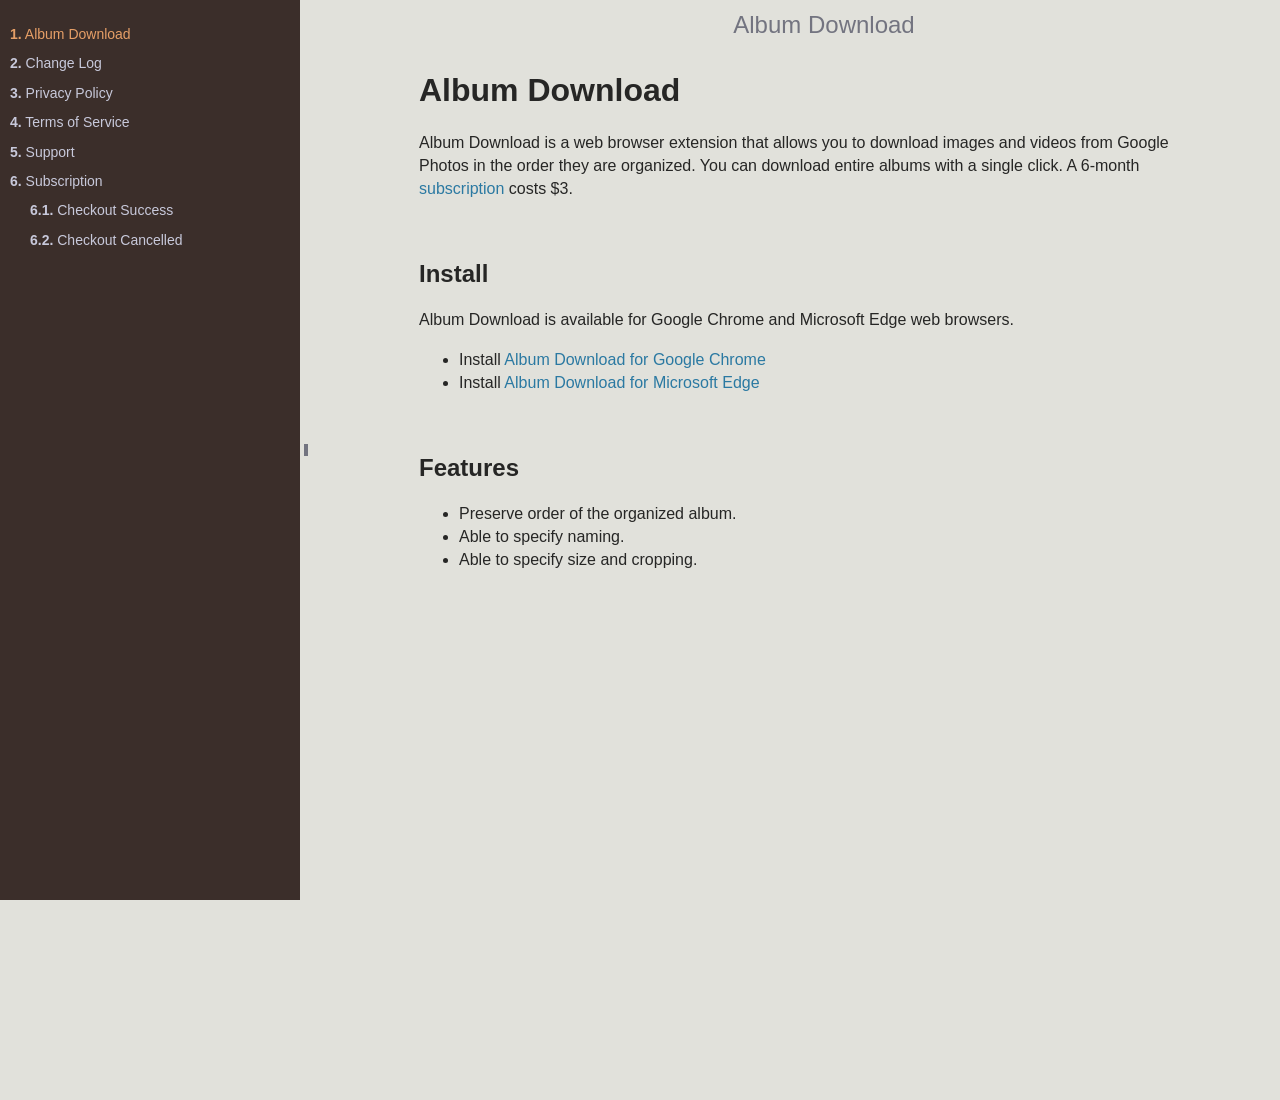
==== commit b43e7d63: "version 3.0.0" ====
--- a/docs/index.html
+++ b/docs/index.html
@@ -1,5 +1,5 @@
 <!DOCTYPE HTML>
-<html lang="en" class="sidebar-visible no-js rust">
+<html lang="en" class="rust sidebar-visible" dir="ltr">
     <head>
         <!-- Book generated using mdBook -->
         <meta charset="UTF-8">
@@ -7,11 +7,10 @@
 
 
         <!-- Custom HTML head -->
-        
-        <meta content="text/html; charset=utf-8" http-equiv="Content-Type">
+
         <meta name="description" content="">
         <meta name="viewport" content="width=device-width, initial-scale=1">
-        <meta name="theme-color" content="#ffffff" />
+        <meta name="theme-color" content="#ffffff">
 
         <link rel="icon" href="favicon.svg">
         <link rel="shortcut icon" href="favicon.png">
@@ -25,22 +24,25 @@
         <link rel="stylesheet" href="fonts/fonts.css">
 
         <!-- Highlight.js Stylesheets -->
-        <link rel="stylesheet" href="highlight.css">
-        <link rel="stylesheet" href="tomorrow-night.css">
-        <link rel="stylesheet" href="ayu-highlight.css">
+        <link rel="stylesheet" id="highlight-css" href="highlight.css">
+        <link rel="stylesheet" id="tomorrow-night-css" href="tomorrow-night.css">
+        <link rel="stylesheet" id="ayu-highlight-css" href="ayu-highlight.css">
 
         <!-- Custom theme stylesheets -->
 
+
+        <!-- Provide site root to javascript -->
+        <script>
+            var path_to_root = "";
+            var default_theme = window.matchMedia("(prefers-color-scheme: dark)").matches ? "rust" : "rust";
+        </script>
+        <!-- Start loading toc.js asap -->
+        <script src="toc.js"></script>
     </head>
     <body>
-        <!-- Provide site root to javascript -->
-        <script type="text/javascript">
-            var path_to_root = "";
-            var default_theme = window.matchMedia("(prefers-color-scheme: dark)").matches ? "rust" : "rust";
-        </script>
-
+    <div id="body-container">
         <!-- Work around some values being stored in localStorage wrapped in quotes -->
-        <script type="text/javascript">
+        <script>
             try {
                 var theme = localStorage.getItem('mdbook-theme');
                 var sidebar = localStorage.getItem('mdbook-sidebar');
@@ -56,51 +58,59 @@
         </script>
 
         <!-- Set the theme before any content is loaded, prevents flash -->
-        <script type="text/javascript">
+        <script>
             var theme;
             try { theme = localStorage.getItem('mdbook-theme'); } catch(e) { }
             if (theme === null || theme === undefined) { theme = default_theme; }
-            var html = document.querySelector('html');
-            html.classList.remove('no-js')
+            const html = document.documentElement;
             html.classList.remove('rust')
             html.classList.add(theme);
-            html.classList.add('js');
-        </script>
+            html.classList.add("js");
+        </script>
+
+        <input type="checkbox" id="sidebar-toggle-anchor" class="hidden">
 
         <!-- Hide / unhide sidebar before it is displayed -->
-        <script type="text/javascript">
-            var html = document.querySelector('html');
-            var sidebar = 'hidden';
+        <script>
+            var sidebar = null;
+            var sidebar_toggle = document.getElementById("sidebar-toggle-anchor");
             if (document.body.clientWidth >= 1080) {
                 try { sidebar = localStorage.getItem('mdbook-sidebar'); } catch(e) { }
                 sidebar = sidebar || 'visible';
+            } else {
+                sidebar = 'hidden';
             }
+            sidebar_toggle.checked = sidebar === 'visible';
             html.classList.remove('sidebar-visible');
             html.classList.add("sidebar-" + sidebar);
         </script>
 
         <nav id="sidebar" class="sidebar" aria-label="Table of contents">
-            <div class="sidebar-scrollbox">
-                <ol class="chapter"><li class="chapter-item expanded "><a href="index.html" class="active"><strong aria-hidden="true">1.</strong> Album Download</a></li><li class="chapter-item expanded "><a href="changelog.html"><strong aria-hidden="true">2.</strong> Change Log</a></li><li class="chapter-item expanded "><a href="privacy.html"><strong aria-hidden="true">3.</strong> Privacy Policy</a></li><li class="chapter-item expanded "><a href="terms.html"><strong aria-hidden="true">4.</strong> Terms of Service</a></li><li class="chapter-item expanded "><a href="support.html"><strong aria-hidden="true">5.</strong> Support</a></li><li class="chapter-item expanded "><a href="subscription.html"><strong aria-hidden="true">6.</strong> Subscription</a></li><li><ol class="section"><li class="chapter-item expanded "><a href="checkout-success.html"><strong aria-hidden="true">6.1.</strong> Checkout Success</a></li><li class="chapter-item expanded "><a href="checkout-cancelled.html"><strong aria-hidden="true">6.2.</strong> Checkout Cancelled</a></li></ol></li></ol>
+            <!-- populated by js -->
+            <mdbook-sidebar-scrollbox class="sidebar-scrollbox"></mdbook-sidebar-scrollbox>
+            <noscript>
+                <iframe class="sidebar-iframe-outer" src="toc.html"></iframe>
+            </noscript>
+            <div id="sidebar-resize-handle" class="sidebar-resize-handle">
+                <div class="sidebar-resize-indicator"></div>
             </div>
-            <div id="sidebar-resize-handle" class="sidebar-resize-handle"></div>
         </nav>
 
         <div id="page-wrapper" class="page-wrapper">
 
             <div class="page">
-                                <div id="menu-bar-hover-placeholder"></div>
-                <div id="menu-bar" class="menu-bar sticky bordered">
+                <div id="menu-bar-hover-placeholder"></div>
+                <div id="menu-bar" class="menu-bar sticky">
                     <div class="left-buttons">
-                        <button id="sidebar-toggle" class="icon-button" type="button" title="Toggle Table of Contents" aria-label="Toggle Table of Contents" aria-controls="sidebar">
+                        <label id="sidebar-toggle" class="icon-button" for="sidebar-toggle-anchor" title="Toggle Table of Contents" aria-label="Toggle Table of Contents" aria-controls="sidebar">
                             <i class="fa fa-bars"></i>
-                        </button>
+                        </label>
                         <button id="theme-toggle" class="icon-button" type="button" title="Change theme" aria-label="Change theme" aria-haspopup="true" aria-expanded="false" aria-controls="theme-list">
                             <i class="fa fa-paint-brush"></i>
                         </button>
                         <ul id="theme-list" class="theme-popup" aria-label="Themes" role="menu">
                             <li role="none"><button role="menuitem" class="theme" id="light">Light</button></li>
-                            <li role="none"><button role="menuitem" class="theme" id="rust">Rust (default)</button></li>
+                            <li role="none"><button role="menuitem" class="theme" id="rust">Rust</button></li>
                             <li role="none"><button role="menuitem" class="theme" id="coal">Coal</button></li>
                             <li role="none"><button role="menuitem" class="theme" id="navy">Navy</button></li>
                             <li role="none"><button role="menuitem" class="theme" id="ayu">Ayu</button></li>
@@ -132,7 +142,7 @@
                 </div>
 
                 <!-- Apply ARIA attributes after the sidebar and the sidebar toggle button are added to the DOM -->
-                <script type="text/javascript">
+                <script>
                     document.getElementById('sidebar-toggle').setAttribute('aria-expanded', sidebar === 'visible');
                     document.getElementById('sidebar').setAttribute('aria-hidden', sidebar !== 'visible');
                     Array.from(document.querySelectorAll('#sidebar a')).forEach(function(link) {
@@ -153,20 +163,18 @@
 <h2 id="features"><a class="header" href="#features">Features</a></h2>
 <ul>
 <li>Preserve order of the organized album.</li>
-<li>Shareable formats. The iPhone heic images are downloaded as jpg images and the mov videos as mp4 videos.</li>
 <li>Able to specify naming.</li>
 <li>Able to specify size and cropping.</li>
 </ul>
 <h2 id=""><a class="header" href="#"></a></h2>
-<iframe width="560" height="315" src="https://www.youtube.com/embed/7zwBnAJojeI" frameborder="0" allow="accelerometer; autoplay; encrypted-media; gyroscope; picture-in-picture" allowfullscreen></iframe>
-<h2 id="-1"><a class="header" href="#-1"></a></h2>
-<iframe width="560" height="315" src="https://www.youtube.com/embed/xNySB1UvqT0" frameborder="0" allow="accelerometer; autoplay; encrypted-media; gyroscope; picture-in-picture" allowfullscreen></iframe>
+<iframe width="560" height="315" src="https://www.youtube.com/embed/16elnma0I-E" frameborder="0" allow="accelerometer; autoplay; encrypted-media; gyroscope; picture-in-picture" allowfullscreen></iframe>
+
                     </main>
 
                     <nav class="nav-wrapper" aria-label="Page navigation">
                         <!-- Mobile navigation buttons -->
 
-                            <a rel="next" href="changelog.html" class="mobile-nav-chapters next" title="Next chapter" aria-label="Next chapter" aria-keyshortcuts="Right">
+                            <a rel="next prefetch" href="changelog.html" class="mobile-nav-chapters next" title="Next chapter" aria-label="Next chapter" aria-keyshortcuts="Right">
                                 <i class="fa fa-angle-right"></i>
                             </a>
 
@@ -177,7 +185,7 @@
 
             <nav class="nav-wide-wrapper" aria-label="Page navigation">
 
-                    <a rel="next" href="changelog.html" class="nav-chapters next" title="Next chapter" aria-label="Next chapter" aria-keyshortcuts="Right">
+                    <a rel="next prefetch" href="changelog.html" class="nav-chapters next" title="Next chapter" aria-label="Next chapter" aria-keyshortcuts="Right">
                         <i class="fa fa-angle-right"></i>
                     </a>
             </nav>
@@ -186,7 +194,7 @@
 
 
         <!-- Google Analytics Tag -->
-        <script type="text/javascript">
+        <script>
             var localAddrs = ["localhost", "127.0.0.1", ""];
 
             // make sure we don't activate google analytics if the developer is
@@ -203,21 +211,22 @@
         </script>
 
 
-        <script type="text/javascript">
+        <script>
             window.playground_copyable = true;
         </script>
 
 
-        <script src="elasticlunr.min.js" type="text/javascript" charset="utf-8"></script>
-        <script src="mark.min.js" type="text/javascript" charset="utf-8"></script>
-        <script src="searcher.js" type="text/javascript" charset="utf-8"></script>
-
-        <script src="clipboard.min.js" type="text/javascript" charset="utf-8"></script>
-        <script src="highlight.js" type="text/javascript" charset="utf-8"></script>
-        <script src="book.js" type="text/javascript" charset="utf-8"></script>
+        <script src="elasticlunr.min.js"></script>
+        <script src="mark.min.js"></script>
+        <script src="searcher.js"></script>
+
+        <script src="clipboard.min.js"></script>
+        <script src="highlight.js"></script>
+        <script src="book.js"></script>
 
         <!-- Custom JS scripts -->
 
 
+    </div>
     </body>
 </html>
--- a/docs/css/variables.css
+++ b/docs/css/variables.css
@@ -0,0 +1,309 @@
+
+/* Globals */
+
+:root {
+    --sidebar-width: 300px;
+    --sidebar-resize-indicator-width: 8px;
+    --sidebar-resize-indicator-space: 2px;
+    --page-padding: 15px;
+    --content-max-width: 750px;
+    --menu-bar-height: 50px;
+    --mono-font: "Source Code Pro", Consolas, "Ubuntu Mono", Menlo, "DejaVu Sans Mono", monospace, monospace;
+    --code-font-size: 0.875em; /* please adjust the ace font size accordingly in editor.js */
+}
+
+/* Themes */
+
+.ayu {
+    --bg: hsl(210, 25%, 8%);
+    --fg: #c5c5c5;
+
+    --sidebar-bg: #14191f;
+    --sidebar-fg: #c8c9db;
+    --sidebar-non-existant: #5c6773;
+    --sidebar-active: #ffb454;
+    --sidebar-spacer: #2d334f;
+
+    --scrollbar: var(--sidebar-fg);
+
+    --icons: #737480;
+    --icons-hover: #b7b9cc;
+
+    --links: #0096cf;
+
+    --inline-code-color: #ffb454;
+
+    --theme-popup-bg: #14191f;
+    --theme-popup-border: #5c6773;
+    --theme-hover: #191f26;
+
+    --quote-bg: hsl(226, 15%, 17%);
+    --quote-border: hsl(226, 15%, 22%);
+
+    --warning-border: #ff8e00;
+
+    --table-border-color: hsl(210, 25%, 13%);
+    --table-header-bg: hsl(210, 25%, 28%);
+    --table-alternate-bg: hsl(210, 25%, 11%);
+
+    --searchbar-border-color: #848484;
+    --searchbar-bg: #424242;
+    --searchbar-fg: #fff;
+    --searchbar-shadow-color: #d4c89f;
+    --searchresults-header-fg: #666;
+    --searchresults-border-color: #888;
+    --searchresults-li-bg: #252932;
+    --search-mark-bg: #e3b171;
+
+    --color-scheme: dark;
+
+    /* Same as `--icons` */
+    --copy-button-filter: invert(45%) sepia(6%) saturate(621%) hue-rotate(198deg) brightness(99%) contrast(85%);
+    /* Same as `--sidebar-active` */
+    --copy-button-filter-hover: invert(68%) sepia(55%) saturate(531%) hue-rotate(341deg) brightness(104%) contrast(101%);
+}
+
+.coal {
+    --bg: hsl(200, 7%, 8%);
+    --fg: #98a3ad;
+
+    --sidebar-bg: #292c2f;
+    --sidebar-fg: #a1adb8;
+    --sidebar-non-existant: #505254;
+    --sidebar-active: #3473ad;
+    --sidebar-spacer: #393939;
+
+    --scrollbar: var(--sidebar-fg);
+
+    --icons: #43484d;
+    --icons-hover: #b3c0cc;
+
+    --links: #2b79a2;
+
+    --inline-code-color: #c5c8c6;
+
+    --theme-popup-bg: #141617;
+    --theme-popup-border: #43484d;
+    --theme-hover: #1f2124;
+
+    --quote-bg: hsl(234, 21%, 18%);
+    --quote-border: hsl(234, 21%, 23%);
+
+    --warning-border: #ff8e00;
+
+    --table-border-color: hsl(200, 7%, 13%);
+    --table-header-bg: hsl(200, 7%, 28%);
+    --table-alternate-bg: hsl(200, 7%, 11%);
+
+    --searchbar-border-color: #aaa;
+    --searchbar-bg: #b7b7b7;
+    --searchbar-fg: #000;
+    --searchbar-shadow-color: #aaa;
+    --searchresults-header-fg: #666;
+    --searchresults-border-color: #98a3ad;
+    --searchresults-li-bg: #2b2b2f;
+    --search-mark-bg: #355c7d;
+
+    --color-scheme: dark;
+
+    /* Same as `--icons` */
+    --copy-button-filter: invert(26%) sepia(8%) saturate(575%) hue-rotate(169deg) brightness(87%) contrast(82%);
+    /* Same as `--sidebar-active` */
+    --copy-button-filter-hover: invert(36%) sepia(70%) saturate(503%) hue-rotate(167deg) brightness(98%) contrast(89%);
+}
+
+.light, html:not(.js) {
+    --bg: hsl(0, 0%, 100%);
+    --fg: hsl(0, 0%, 0%);
+
+    --sidebar-bg: #fafafa;
+    --sidebar-fg: hsl(0, 0%, 0%);
+    --sidebar-non-existant: #aaaaaa;
+    --sidebar-active: #1f1fff;
+    --sidebar-spacer: #f4f4f4;
+
+    --scrollbar: #8F8F8F;
+
+    --icons: #747474;
+    --icons-hover: #000000;
+
+    --links: #20609f;
+
+    --inline-code-color: #301900;
+
+    --theme-popup-bg: #fafafa;
+    --theme-popup-border: #cccccc;
+    --theme-hover: #e6e6e6;
+
+    --quote-bg: hsl(197, 37%, 96%);
+    --quote-border: hsl(197, 37%, 91%);
+
+    --warning-border: #ff8e00;
+
+    --table-border-color: hsl(0, 0%, 95%);
+    --table-header-bg: hsl(0, 0%, 80%);
+    --table-alternate-bg: hsl(0, 0%, 97%);
+
+    --searchbar-border-color: #aaa;
+    --searchbar-bg: #fafafa;
+    --searchbar-fg: #000;
+    --searchbar-shadow-color: #aaa;
+    --searchresults-header-fg: #666;
+    --searchresults-border-color: #888;
+    --searchresults-li-bg: #e4f2fe;
+    --search-mark-bg: #a2cff5;
+
+    --color-scheme: light;
+
+    /* Same as `--icons` */
+    --copy-button-filter: invert(45.49%);
+    /* Same as `--sidebar-active` */
+    --copy-button-filter-hover: invert(14%) sepia(93%) saturate(4250%) hue-rotate(243deg) brightness(99%) contrast(130%);
+}
+
+.navy {
+    --bg: hsl(226, 23%, 11%);
+    --fg: #bcbdd0;
+
+    --sidebar-bg: #282d3f;
+    --sidebar-fg: #c8c9db;
+    --sidebar-non-existant: #505274;
+    --sidebar-active: #2b79a2;
+    --sidebar-spacer: #2d334f;
+
+    --scrollbar: var(--sidebar-fg);
+
+    --icons: #737480;
+    --icons-hover: #b7b9cc;
+
+    --links: #2b79a2;
+
+    --inline-code-color: #c5c8c6;
+
+    --theme-popup-bg: #161923;
+    --theme-popup-border: #737480;
+    --theme-hover: #282e40;
+
+    --quote-bg: hsl(226, 15%, 17%);
+    --quote-border: hsl(226, 15%, 22%);
+
+    --warning-border: #ff8e00;
+
+    --table-border-color: hsl(226, 23%, 16%);
+    --table-header-bg: hsl(226, 23%, 31%);
+    --table-alternate-bg: hsl(226, 23%, 14%);
+
+    --searchbar-border-color: #aaa;
+    --searchbar-bg: #aeaec6;
+    --searchbar-fg: #000;
+    --searchbar-shadow-color: #aaa;
+    --searchresults-header-fg: #5f5f71;
+    --searchresults-border-color: #5c5c68;
+    --searchresults-li-bg: #242430;
+    --search-mark-bg: #a2cff5;
+
+    --color-scheme: dark;
+
+    /* Same as `--icons` */
+    --copy-button-filter: invert(51%) sepia(10%) saturate(393%) hue-rotate(198deg) brightness(86%) contrast(87%);
+    /* Same as `--sidebar-active` */
+    --copy-button-filter-hover: invert(46%) sepia(20%) saturate(1537%) hue-rotate(156deg) brightness(85%) contrast(90%);
+}
+
+.rust {
+    --bg: hsl(60, 9%, 87%);
+    --fg: #262625;
+
+    --sidebar-bg: #3b2e2a;
+    --sidebar-fg: #c8c9db;
+    --sidebar-non-existant: #505254;
+    --sidebar-active: #e69f67;
+    --sidebar-spacer: #45373a;
+
+    --scrollbar: var(--sidebar-fg);
+
+    --icons: #737480;
+    --icons-hover: #262625;
+
+    --links: #2b79a2;
+
+    --inline-code-color: #6e6b5e;
+
+    --theme-popup-bg: #e1e1db;
+    --theme-popup-border: #b38f6b;
+    --theme-hover: #99908a;
+
+    --quote-bg: hsl(60, 5%, 75%);
+    --quote-border: hsl(60, 5%, 70%);
+
+    --warning-border: #ff8e00;
+
+    --table-border-color: hsl(60, 9%, 82%);
+    --table-header-bg: #b3a497;
+    --table-alternate-bg: hsl(60, 9%, 84%);
+
+    --searchbar-border-color: #aaa;
+    --searchbar-bg: #fafafa;
+    --searchbar-fg: #000;
+    --searchbar-shadow-color: #aaa;
+    --searchresults-header-fg: #666;
+    --searchresults-border-color: #888;
+    --searchresults-li-bg: #dec2a2;
+    --search-mark-bg: #e69f67;
+
+    /* Same as `--icons` */
+    --copy-button-filter: invert(51%) sepia(10%) saturate(393%) hue-rotate(198deg) brightness(86%) contrast(87%);
+    /* Same as `--sidebar-active` */
+    --copy-button-filter-hover: invert(77%) sepia(16%) saturate(1798%) hue-rotate(328deg) brightness(98%) contrast(83%);
+}
+
+@media (prefers-color-scheme: dark) {
+    html:not(.js) {
+        --bg: hsl(200, 7%, 8%);
+        --fg: #98a3ad;
+
+        --sidebar-bg: #292c2f;
+        --sidebar-fg: #a1adb8;
+        --sidebar-non-existant: #505254;
+        --sidebar-active: #3473ad;
+        --sidebar-spacer: #393939;
+
+        --scrollbar: var(--sidebar-fg);
+
+        --icons: #43484d;
+        --icons-hover: #b3c0cc;
+
+        --links: #2b79a2;
+
+        --inline-code-color: #c5c8c6;
+
+        --theme-popup-bg: #141617;
+        --theme-popup-border: #43484d;
+        --theme-hover: #1f2124;
+
+        --quote-bg: hsl(234, 21%, 18%);
+        --quote-border: hsl(234, 21%, 23%);
+
+        --warning-border: #ff8e00;
+
+        --table-border-color: hsl(200, 7%, 13%);
+        --table-header-bg: hsl(200, 7%, 28%);
+        --table-alternate-bg: hsl(200, 7%, 11%);
+
+        --searchbar-border-color: #aaa;
+        --searchbar-bg: #b7b7b7;
+        --searchbar-fg: #000;
+        --searchbar-shadow-color: #aaa;
+        --searchresults-header-fg: #666;
+        --searchresults-border-color: #98a3ad;
+        --searchresults-li-bg: #2b2b2f;
+        --search-mark-bg: #355c7d;
+
+        --color-scheme: dark;
+
+        /* Same as `--icons` */
+        --copy-button-filter: invert(26%) sepia(8%) saturate(575%) hue-rotate(169deg) brightness(87%) contrast(82%);
+        /* Same as `--sidebar-active` */
+        --copy-button-filter-hover: invert(36%) sepia(70%) saturate(503%) hue-rotate(167deg) brightness(98%) contrast(89%);
+    }
+}
--- a/docs/css/general.css
+++ b/docs/css/general.css
@@ -1,10 +1,9 @@
 /* Base styles and content styles */
-
-@import 'variables.css';
 
 :root {
     /* Browser default font-size is 16px, this way 1 rem = 10px */
     font-size: 62.5%;
+    color-scheme: var(--color-scheme);
 }
 
 html {
@@ -22,8 +21,9 @@
 }
 
 code {
-    font-family: "Source Code Pro", Consolas, "Ubuntu Mono", Menlo, "DejaVu Sans Mono", monospace, monospace !important;
-    font-size: 0.875em; /* please adjust the ace font size accordingly in editor.js */
+    font-family: var(--mono-font) !important;
+    font-size: var(--code-font-size);
+    direction: ltr !important;
 }
 
 /* make long words/inline code not x overflow */
@@ -47,13 +47,13 @@
 .hide-boring .boring { display: none; }
 .hidden { display: none !important; }
 
-h2, h3 { margin-top: 2.5em; }
-h4, h5 { margin-top: 2em; }
+h2, h3 { margin-block-start: 2.5em; }
+h4, h5 { margin-block-start: 2em; }
 
 .header + .header h3,
 .header + .header h4,
 .header + .header h5 {
-    margin-top: 1em;
+    margin-block-start: 1em;
 }
 
 h1:target::before,
@@ -64,7 +64,7 @@
 h6:target::before {
     display: inline-block;
     content: "»";
-    margin-left: -30px;
+    margin-inline-start: -30px;
     width: 30px;
 }
 
@@ -73,19 +73,25 @@
    https://bugs.webkit.org/show_bug.cgi?id=218076
 */
 :target {
+    /* Safari does not support logical properties */
     scroll-margin-top: calc(var(--menu-bar-height) + 0.5em);
 }
 
 .page {
     outline: 0;
     padding: 0 var(--page-padding);
-    margin-top: calc(0px - var(--menu-bar-height)); /* Compensate for the #menu-bar-hover-placeholder */
+    margin-block-start: calc(0px - var(--menu-bar-height)); /* Compensate for the #menu-bar-hover-placeholder */
 }
 .page-wrapper {
     box-sizing: border-box;
-}
+    background-color: var(--bg);
+}
+.no-js .page-wrapper,
 .js:not(.sidebar-resizing) .page-wrapper {
     transition: margin-left 0.3s ease, transform 0.3s ease; /* Animation: slide away */
+}
+[dir=rtl] .js:not(.sidebar-resizing) .page-wrapper {
+    transition: margin-right 0.3s ease, transform 0.3s ease; /* Animation: slide away */
 }
 
 .content {
@@ -93,8 +99,8 @@
     padding: 0 5px 50px 5px;
 }
 .content main {
-    margin-left: auto;
-    margin-right: auto;
+    margin-inline-start: auto;
+    margin-inline-end: auto;
     max-width: var(--content-max-width);
 }
 .content p { line-height: 1.45em; }
@@ -144,14 +150,61 @@
     padding: 0 20px;
     color: var(--fg);
     background-color: var(--quote-bg);
-    border-top: .1em solid var(--quote-border);
-    border-bottom: .1em solid var(--quote-border);
-}
-
-
-:not(.footnote-definition) + .footnote-definition,
-.footnote-definition + :not(.footnote-definition) {
-    margin-top: 2em;
+    border-block-start: .1em solid var(--quote-border);
+    border-block-end: .1em solid var(--quote-border);
+}
+
+.warning {
+    margin: 20px;
+    padding: 0 20px;
+    border-inline-start: 2px solid var(--warning-border);
+}
+
+.warning:before {
+    position: absolute;
+    width: 3rem;
+    height: 3rem;
+    margin-inline-start: calc(-1.5rem - 21px);
+    content: "ⓘ";
+    text-align: center;
+    background-color: var(--bg);
+    color: var(--warning-border);
+    font-weight: bold;
+    font-size: 2rem;
+}
+
+blockquote .warning:before {
+    background-color: var(--quote-bg);
+}
+
+kbd {
+    background-color: var(--table-border-color);
+    border-radius: 4px;
+    border: solid 1px var(--theme-popup-border);
+    box-shadow: inset 0 -1px 0 var(--theme-hover);
+    display: inline-block;
+    font-size: var(--code-font-size);
+    font-family: var(--mono-font);
+    line-height: 10px;
+    padding: 4px 5px;
+    vertical-align: middle;
+}
+
+sup {
+    /* Set the line-height for superscript and footnote references so that there
+       isn't an awkward space appearing above lines that contain the footnote.
+
+       See https://github.com/rust-lang/mdBook/pull/2443#discussion_r1813773583
+       for an explanation.
+    */
+    line-height: 0;
+}
+
+:not(.footnote-definition) + .footnote-definition {
+    margin-block-start: 2em;
+}
+.footnote-definition:not(:has(+ .footnote-definition)) {
+    margin-block-end: 2em;
 }
 .footnote-definition {
     font-size: 0.9em;
--- a/docs/css/chrome.css
+++ b/docs/css/chrome.css
@@ -1,13 +1,5 @@
 /* CSS for UI elements (a.k.a. chrome) */
 
-@import 'variables.css';
-
-::-webkit-scrollbar {
-    background: var(--bg);
-}
-::-webkit-scrollbar-thumb {
-    background: var(--scrollbar);
-}
 html {
     scrollbar-color: var(--scrollbar) var(--bg);
 }
@@ -18,6 +10,19 @@
     color: var(--links);
 }
 
+/*
+    body-container is necessary because mobile browsers don't seem to like
+    overflow-x on the body tag when there is a <meta name="viewport"> tag.
+*/
+#body-container {
+    /*
+        This is used when the sidebar pushes the body content off the side of
+        the screen on small screens. Without it, dragging on mobile Safari
+        will want to reposition the viewport in a weird way.
+    */
+    overflow-x: clip;
+}
+
 /* Menu Bar */
 
 #menu-bar,
@@ -30,14 +35,14 @@
     display: flex;
     flex-wrap: wrap;
     background-color: var(--bg);
-    border-bottom-color: var(--bg);
-    border-bottom-width: 1px;
-    border-bottom-style: solid;
+    border-block-end-color: var(--bg);
+    border-block-end-width: 1px;
+    border-block-end-style: solid;
 }
 #menu-bar.sticky,
-.js #menu-bar-hover-placeholder:hover + #menu-bar,
-.js #menu-bar:hover,
-.js.sidebar-visible #menu-bar {
+#menu-bar-hover-placeholder:hover + #menu-bar,
+#menu-bar:hover,
+html.sidebar-visible #menu-bar {
     position: -webkit-sticky;
     position: sticky;
     top: 0 !important;
@@ -49,7 +54,7 @@
     height: var(--menu-bar-height);
 }
 #menu-bar.bordered {
-    border-bottom-color: var(--table-border-color);
+    border-block-end-color: var(--table-border-color);
 }
 #menu-bar i, #menu-bar .icon-button {
     position: relative;
@@ -86,7 +91,7 @@
     display: flex;
     margin: 0 5px;
 }
-.no-js .left-buttons {
+html:not(.js) .left-buttons button {
     display: none;
 }
 
@@ -102,7 +107,7 @@
     overflow: hidden;
     text-overflow: ellipsis;
 }
-.js .menu-title {
+.menu-title {
     cursor: pointer;
 }
 
@@ -153,7 +158,7 @@
 }
 
 .nav-wrapper {
-    margin-top: 50px;
+    margin-block-start: 50px;
     display: none;
 }
 
@@ -166,23 +171,34 @@
     background-color: var(--sidebar-bg);
 }
 
-.previous {
-    float: left;
-}
-
+/* Only Firefox supports flow-relative values */
+.previous { float: left; }
+[dir=rtl] .previous { float: right; }
+
+/* Only Firefox supports flow-relative values */
 .next {
     float: right;
     right: var(--page-padding);
 }
+[dir=rtl] .next {
+    float: left;
+    right: unset;
+    left: var(--page-padding);
+}
+
+/* Use the correct buttons for RTL layouts*/
+[dir=rtl] .previous i.fa-angle-left:before {content:"\f105";}
+[dir=rtl] .next i.fa-angle-right:before { content:"\f104"; }
 
 @media only screen and (max-width: 1080px) {
     .nav-wide-wrapper { display: none; }
     .nav-wrapper { display: block; }
 }
 
+/* sidebar-visible */
 @media only screen and (max-width: 1380px) {
-    .sidebar-visible .nav-wide-wrapper { display: none; }
-    .sidebar-visible .nav-wrapper { display: block; }
+    #sidebar-toggle-anchor:checked ~ .page-wrapper .nav-wide-wrapper { display: none; }
+    #sidebar-toggle-anchor:checked ~ .page-wrapper .nav-wrapper { display: block; }
 }
 
 /* Inline code */
@@ -229,13 +245,13 @@
     background-color: var(--theme-hover);
 }
 pre > .buttons i {
-    margin-left: 8px;
+    margin-inline-start: 8px;
 }
 pre > .buttons button {
     cursor: inherit;
     margin: 0px 5px;
-    padding: 3px 5px;
-    font-size: 14px;
+    padding: 4px 4px 3px 5px;
+    font-size: 23px;
 
     border-style: solid;
     border-width: 1px;
@@ -246,13 +262,40 @@
     transition-property: color,border-color,background-color;
     color: var(--icons);
 }
+
+pre > .buttons button.clip-button {
+    padding: 2px 4px 0px 6px;
+}
+pre > .buttons button.clip-button::before {
+    /* clipboard image from octicons (https://github.com/primer/octicons/tree/v2.0.0) MIT license
+     */
+    content: url('data:image/svg+xml,<svg width="21" height="20" viewBox="0 0 24 25" \
+xmlns="http://www.w3.org/2000/svg" aria-label="Copy to clipboard">\
+<path d="M18 20h2v3c0 1-1 2-2 2H2c-.998 0-2-1-2-2V5c0-.911.755-1.667 1.667-1.667h5A3.323 3.323 0 \
+0110 0a3.323 3.323 0 013.333 3.333h5C19.245 3.333 20 4.09 20 5v8.333h-2V9H2v14h16v-3zM3 \
+7h14c0-.911-.793-1.667-1.75-1.667H13.5c-.957 0-1.75-.755-1.75-1.666C11.75 2.755 10.957 2 10 \
+2s-1.75.755-1.75 1.667c0 .911-.793 1.666-1.75 1.666H4.75C3.793 5.333 3 6.09 3 7z"/>\
+<path d="M4 19h6v2H4zM12 11H4v2h8zM4 17h4v-2H4zM15 15v-3l-4.5 4.5L15 21v-3l8.027-.032L23 15z"/>\
+</svg>');
+    filter: var(--copy-button-filter);
+}
+pre > .buttons button.clip-button:hover::before {
+    filter: var(--copy-button-filter-hover);
+}
+
 @media (pointer: coarse) {
     pre > .buttons button {
         /* On mobile, make it easier to tap buttons. */
         padding: 0.3rem 1rem;
     }
+
+    .sidebar-resize-indicator {
+        /* Hide resize indicator on devices with limited accuracy */
+        display: none;
+    }
 }
 pre > code {
+    display: block;
     padding: 1rem;
 }
 
@@ -266,7 +309,7 @@
 }
 
 pre > .result {
-    margin-top: 10px;
+    margin-block-start: 10px;
 }
 
 /* Search */
@@ -277,8 +320,14 @@
 
 mark {
     border-radius: 2px;
-    padding: 0 3px 1px 3px;
-    margin: 0 -3px -1px -3px;
+    padding-block-start: 0;
+    padding-block-end: 1px;
+    padding-inline-start: 3px;
+    padding-inline-end: 3px;
+    margin-block-start: 0;
+    margin-block-end: -1px;
+    margin-inline-start: -3px;
+    margin-inline-end: -3px;
     background-color: var(--search-mark-bg);
     transition: background-color 300ms linear;
     cursor: pointer;
@@ -290,14 +339,17 @@
 }
 
 .searchbar-outer {
-    margin-left: auto;
-    margin-right: auto;
+    margin-inline-start: auto;
+    margin-inline-end: auto;
     max-width: var(--content-max-width);
 }
 
 #searchbar {
     width: 100%;
-    margin: 5px auto 0px auto;
+    margin-block-start: 5px;
+    margin-block-end: 0;
+    margin-inline-start: auto;
+    margin-inline-end: auto;
     padding: 10px 16px;
     transition: box-shadow 300ms ease-in-out;
     border: 1px solid var(--searchbar-border-color);
@@ -313,20 +365,23 @@
 .searchresults-header {
     font-weight: bold;
     font-size: 1em;
-    padding: 18px 0 0 5px;
+    padding-block-start: 18px;
+    padding-block-end: 0;
+    padding-inline-start: 5px;
+    padding-inline-end: 0;
     color: var(--searchresults-header-fg);
 }
 
 .searchresults-outer {
-    margin-left: auto;
-    margin-right: auto;
+    margin-inline-start: auto;
+    margin-inline-end: auto;
     max-width: var(--content-max-width);
-    border-bottom: 1px dashed var(--searchresults-border-color);
+    border-block-end: 1px dashed var(--searchresults-border-color);
 }
 
 ul#searchresults {
     list-style: none;
-    padding-left: 20px;
+    padding-inline-start: 20px;
 }
 ul#searchresults li {
     margin: 10px 0px;
@@ -339,7 +394,10 @@
 ul#searchresults span.teaser {
     display: block;
     clear: both;
-    margin: 5px 0 0 20px;
+    margin-block-start: 5px;
+    margin-block-end: 0;
+    margin-inline-start: 20px;
+    margin-inline-end: 0;
     font-size: 0.8em;
 }
 ul#searchresults span.teaser em {
@@ -362,13 +420,33 @@
     background-color: var(--sidebar-bg);
     color: var(--sidebar-fg);
 }
+.sidebar-iframe-inner {
+    --padding: 10px;
+
+    background-color: var(--sidebar-bg);
+    padding: var(--padding);
+    margin: 0;
+    font-size: 1.4rem;
+    color: var(--sidebar-fg);
+    min-height: calc(100vh - var(--padding) * 2);
+}
+.sidebar-iframe-outer {
+    border: none;
+    height: 100%;
+    position: absolute;
+    top: 0;
+    bottom: 0;
+    left: 0;
+    right: 0;
+}
+[dir=rtl] .sidebar { left: unset; right: 0; }
 .sidebar-resizing {
     -moz-user-select: none;
     -webkit-user-select: none;
     -ms-user-select: none;
     user-select: none;
 }
-.js:not(.sidebar-resizing) .sidebar {
+html:not(.sidebar-resizing) .sidebar {
     transition: transform 0.3s; /* Animation: slide away */
 }
 .sidebar code {
@@ -387,16 +465,35 @@
     position: absolute;
     cursor: col-resize;
     width: 0;
-    right: 0;
+    right: calc(var(--sidebar-resize-indicator-width) * -1);
     top: 0;
     bottom: 0;
+    display: flex;
+    align-items: center;
+}
+
+.sidebar-resize-handle .sidebar-resize-indicator {
+    width: 100%;
+    height: 12px;
+    background-color: var(--icons);
+    margin-inline-start: var(--sidebar-resize-indicator-space);
+}
+
+[dir=rtl] .sidebar .sidebar-resize-handle {
+    left: calc(var(--sidebar-resize-indicator-width) * -1);
+    right: unset;
 }
 .js .sidebar .sidebar-resize-handle {
     cursor: col-resize;
-    width: 5px;
-}
-.sidebar-hidden .sidebar {
-    transform: translateX(calc(0px - var(--sidebar-width)));
+    width: calc(var(--sidebar-resize-indicator-width) - var(--sidebar-resize-indicator-space));
+}
+/* sidebar-hidden */
+#sidebar-toggle-anchor:not(:checked) ~ .sidebar {
+    transform: translateX(calc(0px - var(--sidebar-width) - var(--sidebar-resize-indicator-width)));
+    z-index: -1;
+}
+[dir=rtl] #sidebar-toggle-anchor:not(:checked) ~ .sidebar {
+    transform: translateX(calc(var(--sidebar-width) + var(--sidebar-resize-indicator-width)));
 }
 .sidebar::-webkit-scrollbar {
     background: var(--sidebar-bg);
@@ -405,19 +502,26 @@
     background: var(--scrollbar);
 }
 
-.sidebar-visible .page-wrapper {
-    transform: translateX(var(--sidebar-width));
+/* sidebar-visible */
+#sidebar-toggle-anchor:checked ~ .page-wrapper {
+    transform: translateX(calc(var(--sidebar-width) + var(--sidebar-resize-indicator-width)));
+}
+[dir=rtl] #sidebar-toggle-anchor:checked ~ .page-wrapper {
+    transform: translateX(calc(0px - var(--sidebar-width) - var(--sidebar-resize-indicator-width)));
 }
 @media only screen and (min-width: 620px) {
-    .sidebar-visible .page-wrapper {
+    #sidebar-toggle-anchor:checked ~ .page-wrapper {
         transform: none;
-        margin-left: var(--sidebar-width);
+        margin-inline-start: calc(var(--sidebar-width) + var(--sidebar-resize-indicator-width));
+    }
+    [dir=rtl] #sidebar-toggle-anchor:checked ~ .page-wrapper {
+        transform: none;
     }
 }
 
 .chapter {
     list-style: none outside none;
-    padding-left: 0;
+    padding-inline-start: 0;
     line-height: 2.2em;
 }
 
@@ -447,7 +551,7 @@
 .chapter li > a.toggle {
     cursor: pointer;
     display: block;
-    margin-left: auto;
+    margin-inline-start: auto;
     padding: 0 10px;
     user-select: none;
     opacity: 0.68;
@@ -464,7 +568,7 @@
 
 .chapter li.chapter-item {
     line-height: 1.5em;
-    margin-top: 0.6em;
+    margin-block-start: 0.6em;
 }
 
 .chapter li.expanded > a.toggle div {
@@ -487,7 +591,7 @@
 
 .section {
     list-style: none outside none;
-    padding-left: 20px;
+    padding-inline-start: 20px;
     line-height: 1.9em;
 }
 
@@ -507,7 +611,10 @@
     padding: 0;
     list-style: none;
     display: none;
-}
+    /* Don't let the children's background extend past the rounded corners. */
+    overflow: hidden;
+}
+[dir=rtl] .theme-popup { left: unset;  right: 10px; }
 .theme-popup .default {
     color: var(--icons);
 }
@@ -515,10 +622,10 @@
     width: 100%;
     border: 0;
     margin: 0;
-    padding: 2px 10px;
+    padding: 2px 20px;
     line-height: 25px;
     white-space: nowrap;
-    text-align: left;
+    text-align: start;
     cursor: pointer;
     color: inherit;
     background: inherit;
@@ -527,8 +634,10 @@
 .theme-popup .theme:hover {
     background-color: var(--theme-hover);
 }
-.theme-popup .theme:hover:first-child,
-.theme-popup .theme:hover:last-child {
-    border-top-left-radius: inherit;
-    border-top-right-radius: inherit;
-}
+
+.theme-selected::before {
+    display: inline-block;
+    content: "✓";
+    margin-inline-start: -14px;
+    width: 14px;
+}
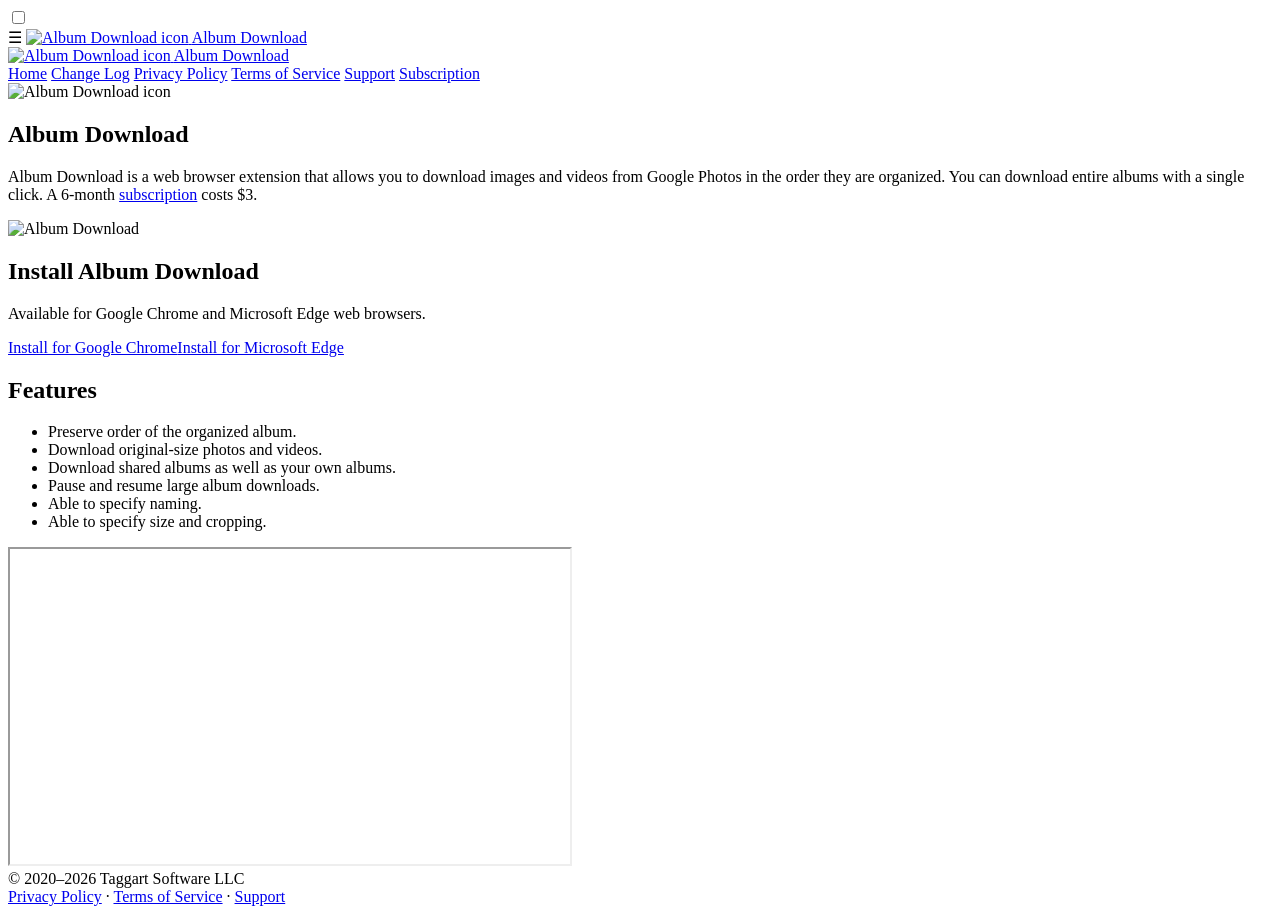
==== commit 324a6883: "Publish refreshed static website in docs/" ====
--- a/docs/index.html
+++ b/docs/index.html
@@ -1,232 +1,72 @@
-<!DOCTYPE HTML>
-<html lang="en" class="rust sidebar-visible" dir="ltr">
-    <head>
-        <!-- Book generated using mdBook -->
-        <meta charset="UTF-8">
-        <title>Album Download - Album Download</title>
-
-
-        <!-- Custom HTML head -->
-
-        <meta name="description" content="">
-        <meta name="viewport" content="width=device-width, initial-scale=1">
-        <meta name="theme-color" content="#ffffff">
-
-        <link rel="icon" href="favicon.svg">
-        <link rel="shortcut icon" href="favicon.png">
-        <link rel="stylesheet" href="css/variables.css">
-        <link rel="stylesheet" href="css/general.css">
-        <link rel="stylesheet" href="css/chrome.css">
-        <link rel="stylesheet" href="css/print.css" media="print">
-
-        <!-- Fonts -->
-        <link rel="stylesheet" href="FontAwesome/css/font-awesome.css">
-        <link rel="stylesheet" href="fonts/fonts.css">
-
-        <!-- Highlight.js Stylesheets -->
-        <link rel="stylesheet" id="highlight-css" href="highlight.css">
-        <link rel="stylesheet" id="tomorrow-night-css" href="tomorrow-night.css">
-        <link rel="stylesheet" id="ayu-highlight-css" href="ayu-highlight.css">
-
-        <!-- Custom theme stylesheets -->
-
-
-        <!-- Provide site root to javascript -->
-        <script>
-            var path_to_root = "";
-            var default_theme = window.matchMedia("(prefers-color-scheme: dark)").matches ? "rust" : "rust";
-        </script>
-        <!-- Start loading toc.js asap -->
-        <script src="toc.js"></script>
-    </head>
-    <body>
-    <div id="body-container">
-        <!-- Work around some values being stored in localStorage wrapped in quotes -->
-        <script>
-            try {
-                var theme = localStorage.getItem('mdbook-theme');
-                var sidebar = localStorage.getItem('mdbook-sidebar');
-
-                if (theme.startsWith('"') && theme.endsWith('"')) {
-                    localStorage.setItem('mdbook-theme', theme.slice(1, theme.length - 1));
-                }
-
-                if (sidebar.startsWith('"') && sidebar.endsWith('"')) {
-                    localStorage.setItem('mdbook-sidebar', sidebar.slice(1, sidebar.length - 1));
-                }
-            } catch (e) { }
-        </script>
-
-        <!-- Set the theme before any content is loaded, prevents flash -->
-        <script>
-            var theme;
-            try { theme = localStorage.getItem('mdbook-theme'); } catch(e) { }
-            if (theme === null || theme === undefined) { theme = default_theme; }
-            const html = document.documentElement;
-            html.classList.remove('rust')
-            html.classList.add(theme);
-            html.classList.add("js");
-        </script>
-
-        <input type="checkbox" id="sidebar-toggle-anchor" class="hidden">
-
-        <!-- Hide / unhide sidebar before it is displayed -->
-        <script>
-            var sidebar = null;
-            var sidebar_toggle = document.getElementById("sidebar-toggle-anchor");
-            if (document.body.clientWidth >= 1080) {
-                try { sidebar = localStorage.getItem('mdbook-sidebar'); } catch(e) { }
-                sidebar = sidebar || 'visible';
-            } else {
-                sidebar = 'hidden';
-            }
-            sidebar_toggle.checked = sidebar === 'visible';
-            html.classList.remove('sidebar-visible');
-            html.classList.add("sidebar-" + sidebar);
-        </script>
-
-        <nav id="sidebar" class="sidebar" aria-label="Table of contents">
-            <!-- populated by js -->
-            <mdbook-sidebar-scrollbox class="sidebar-scrollbox"></mdbook-sidebar-scrollbox>
-            <noscript>
-                <iframe class="sidebar-iframe-outer" src="toc.html"></iframe>
-            </noscript>
-            <div id="sidebar-resize-handle" class="sidebar-resize-handle">
-                <div class="sidebar-resize-indicator"></div>
-            </div>
-        </nav>
-
-        <div id="page-wrapper" class="page-wrapper">
-
-            <div class="page">
-                <div id="menu-bar-hover-placeholder"></div>
-                <div id="menu-bar" class="menu-bar sticky">
-                    <div class="left-buttons">
-                        <label id="sidebar-toggle" class="icon-button" for="sidebar-toggle-anchor" title="Toggle Table of Contents" aria-label="Toggle Table of Contents" aria-controls="sidebar">
-                            <i class="fa fa-bars"></i>
-                        </label>
-                        <button id="theme-toggle" class="icon-button" type="button" title="Change theme" aria-label="Change theme" aria-haspopup="true" aria-expanded="false" aria-controls="theme-list">
-                            <i class="fa fa-paint-brush"></i>
-                        </button>
-                        <ul id="theme-list" class="theme-popup" aria-label="Themes" role="menu">
-                            <li role="none"><button role="menuitem" class="theme" id="light">Light</button></li>
-                            <li role="none"><button role="menuitem" class="theme" id="rust">Rust</button></li>
-                            <li role="none"><button role="menuitem" class="theme" id="coal">Coal</button></li>
-                            <li role="none"><button role="menuitem" class="theme" id="navy">Navy</button></li>
-                            <li role="none"><button role="menuitem" class="theme" id="ayu">Ayu</button></li>
-                        </ul>
-                        <button id="search-toggle" class="icon-button" type="button" title="Search. (Shortkey: s)" aria-label="Toggle Searchbar" aria-expanded="false" aria-keyshortcuts="S" aria-controls="searchbar">
-                            <i class="fa fa-search"></i>
-                        </button>
-                    </div>
-
-                    <h1 class="menu-title">Album Download</h1>
-
-                    <div class="right-buttons">
-                        <a href="print.html" title="Print this book" aria-label="Print this book">
-                            <i id="print-button" class="fa fa-print"></i>
-                        </a>
-
-                    </div>
-                </div>
-
-                <div id="search-wrapper" class="hidden">
-                    <form id="searchbar-outer" class="searchbar-outer">
-                        <input type="search" id="searchbar" name="searchbar" placeholder="Search this book ..." aria-controls="searchresults-outer" aria-describedby="searchresults-header">
-                    </form>
-                    <div id="searchresults-outer" class="searchresults-outer hidden">
-                        <div id="searchresults-header" class="searchresults-header"></div>
-                        <ul id="searchresults">
-                        </ul>
-                    </div>
-                </div>
-
-                <!-- Apply ARIA attributes after the sidebar and the sidebar toggle button are added to the DOM -->
-                <script>
-                    document.getElementById('sidebar-toggle').setAttribute('aria-expanded', sidebar === 'visible');
-                    document.getElementById('sidebar').setAttribute('aria-hidden', sidebar !== 'visible');
-                    Array.from(document.querySelectorAll('#sidebar a')).forEach(function(link) {
-                        link.setAttribute('tabIndex', sidebar === 'visible' ? 0 : -1);
-                    });
-                </script>
-
-                <div id="content" class="content">
-                    <main>
-                        <h1 id="album-download"><a class="header" href="#album-download">Album Download</a></h1>
-<p>Album Download is a web browser extension that allows you to download images and videos from Google Photos in the order they are organized. You can download entire albums with a single click. A 6-month <a href="./subscription.html">subscription</a> costs $3.</p>
-<h2 id="install"><a class="header" href="#install">Install</a></h2>
-<p>Album Download is available for Google Chrome and Microsoft Edge web browsers.</p>
-<ul>
-<li>Install <a href="https://chrome.google.com/webstore/detail/album-download/mnaphpmipihkgnfkkhdadabcfeijmhpb">Album Download for Google Chrome</a></li>
-<li>Install <a href="https://microsoftedge.microsoft.com/addons/detail/album-download/cjbekmfjcobmcgglbghdhhklhnebdnhn">Album Download for Microsoft Edge</a></li>
-</ul>
-<h2 id="features"><a class="header" href="#features">Features</a></h2>
-<ul>
-<li>Preserve order of the organized album.</li>
-<li>Able to specify naming.</li>
-<li>Able to specify size and cropping.</li>
-</ul>
-<h2 id=""><a class="header" href="#"></a></h2>
-<iframe width="560" height="315" src="https://www.youtube.com/embed/16elnma0I-E" frameborder="0" allow="accelerometer; autoplay; encrypted-media; gyroscope; picture-in-picture" allowfullscreen></iframe>
-
-                    </main>
-
-                    <nav class="nav-wrapper" aria-label="Page navigation">
-                        <!-- Mobile navigation buttons -->
-
-                            <a rel="next prefetch" href="changelog.html" class="mobile-nav-chapters next" title="Next chapter" aria-label="Next chapter" aria-keyshortcuts="Right">
-                                <i class="fa fa-angle-right"></i>
-                            </a>
-
-                        <div style="clear: both"></div>
-                    </nav>
-                </div>
-            </div>
-
-            <nav class="nav-wide-wrapper" aria-label="Page navigation">
-
-                    <a rel="next prefetch" href="changelog.html" class="nav-chapters next" title="Next chapter" aria-label="Next chapter" aria-keyshortcuts="Right">
-                        <i class="fa fa-angle-right"></i>
-                    </a>
-            </nav>
-
+<!DOCTYPE html>
+<html lang="en">
+<head>
+  <meta charset="UTF-8">
+  <meta name="viewport" content="width=device-width, initial-scale=1.0">
+  <title>Album Download</title>
+  <meta property="og:title" content="Album Download">
+  <meta name="description" content="Web browser extension for Google Chrome and Microsoft Edge that downloads images and videos from Google Photos in the order they are organized.">
+  <meta property="og:description" content="Web browser extension for Google Chrome and Microsoft Edge that downloads images and videos from Google Photos in the order they are organized.">
+  <meta property="og:type" content="website">
+  <meta property="og:site_name" content="Album Download">
+  <meta property="og:image" content="https://albumdownload.ctaggart.com/albumdownload_icon_128.png">
+  <link rel="icon" type="image/png" sizes="128x128" href="/albumdownload_icon_128.png">
+  <link rel="shortcut icon" type="image/png" href="/favicon.png">
+  <link rel="stylesheet" href="/styles.css?v=7">
+  <script>
+    if (["localhost", "127.0.0.1", ""].indexOf(window.location.hostname) === -1) {
+      var s = document.createElement("script");
+      s.async = true;
+      s.src = "https://www.googletagmanager.com/gtag/js?id=G-6EJCM101V4";
+      document.head.appendChild(s);
+      window.dataLayer = window.dataLayer || [];
+      function gtag(){dataLayer.push(arguments);}
+      gtag("js", new Date());
+      gtag("config", "G-6EJCM101V4");
+    }
+  </script>
+</head>
+<body>
+  <input type="checkbox" id="sidebar-toggle" class="sidebar-toggle-input" aria-hidden="true">
+  <header class="mobile-topbar">
+    <label for="sidebar-toggle" class="sidebar-toggle-btn" title="Toggle navigation" aria-label="Toggle navigation">&#9776;</label>
+    <a href="/" class="brand">
+      <img src="/albumdownload_icon_128.png" alt="Album Download icon" class="brand-icon" width="28" height="28">
+      <span>Album Download</span>
+    </a>
+  </header>
+  <label for="sidebar-toggle" class="sidebar-backdrop" aria-hidden="true"></label>
+  <div class="app-shell">
+    <aside class="site-sidebar" aria-label="Table of contents">
+      <a href="/" class="sidebar-brand">
+        <img src="/albumdownload_icon_128.png" alt="Album Download icon" class="brand-icon" width="32" height="32">
+        <span>Album Download</span>
+      </a>
+      <nav class="sidebar-nav" aria-label="Main Navigation">
+        <a href="/" class="sidebar-link sidebar-link-active">Home</a>
+        <a href="/changelog.html" class="sidebar-link">Change Log</a>
+        <a href="/privacy.html" class="sidebar-link">Privacy Policy</a>
+        <a href="/terms.html" class="sidebar-link">Terms of Service</a>
+        <a href="/support.html" class="sidebar-link">Support</a>
+        <a href="/subscription.html" class="sidebar-link">Subscription</a>
+      </nav>
+    </aside>
+    <div class="site-content-wrap">
+      <main class="site-main">
+<section class="section"><div class="container-narrow overview-content"><div class="overview-heading"><img class="overview-icon" src="/albumdownload_icon_128.png" alt="Album Download icon"><h1 class="page-title">Album Download</h1></div><p>Album Download is a web browser extension that allows you to download images and videos from Google Photos in the order they are organized. You can download entire albums with a single click. A 6-month <a href="/subscription.html">subscription</a> costs $3.</p><div class="cta-banner"><div class="cta-banner-content"><div class="cta-banner-brand"><img class="brand-icon" src="/albumdownload_icon_128.png" alt="Album Download"><h2 class="cta-banner-title">Install Album Download</h2></div><p class="cta-banner-text">Available for Google Chrome and Microsoft Edge web browsers.</p><div class="cta-group"><a class="btn btn-primary" href="https://chrome.google.com/webstore/detail/album-download/mnaphpmipihkgnfkkhdadabcfeijmhpb" rel="noopener noreferrer" target="_blank"><img class="btn-brand-icon" src="/albumdownload_icon_128.png" alt=""><span>Install for Google Chrome</span></a><a class="btn btn-secondary" href="https://microsoftedge.microsoft.com/addons/detail/album-download/cjbekmfjcobmcgglbghdhhklhnebdnhn" rel="noopener noreferrer" target="_blank"><img class="btn-brand-icon" src="/albumdownload_icon_128.png" alt=""><span>Install for Microsoft Edge</span></a></div></div></div><h2>Features</h2><ul><li>Preserve order of the organized album.</li><li>Download original-size photos and videos.</li><li>Download shared albums as well as your own albums.</li><li>Pause and resume large album downloads.</li><li>Able to specify naming.</li><li>Able to specify size and cropping.</li></ul><div class="overview-video"><div class="video-wrapper"><iframe width="560" height="315" src="https://www.youtube.com/embed/16elnma0I-E" title="Album Download Demo Video" referrerpolicy="strict-origin-when-cross-origin" allow="accelerometer; autoplay; encrypted-media; gyroscope; picture-in-picture" allowfullscreen loading="lazy"></iframe></div></div></div></section>      </main>
+      <footer class="site-footer">
+        <div class="container-narrow footer-bottom">
+          <div>&copy; 2020&ndash;2026 Taggart Software LLC</div>
+          <div class="footer-inline-links">
+            <a href="/privacy.html">Privacy Policy</a>
+            <span>&middot;</span>
+            <a href="/terms.html">Terms of Service</a>
+            <span>&middot;</span>
+            <a href="/support.html">Support</a>
+          </div>
         </div>
-
-
-        <!-- Google Analytics Tag -->
-        <script>
-            var localAddrs = ["localhost", "127.0.0.1", ""];
-
-            // make sure we don't activate google analytics if the developer is
-            // inspecting the book locally...
-            if (localAddrs.indexOf(document.location.hostname) === -1) {
-                (function(i,s,o,g,r,a,m){i['GoogleAnalyticsObject']=r;i[r]=i[r]||function(){
-                (i[r].q=i[r].q||[]).push(arguments)},i[r].l=1*new Date();a=s.createElement(o),
-                m=s.getElementsByTagName(o)[0];a.async=1;a.src=g;m.parentNode.insertBefore(a,m)
-                })(window,document,'script','https://www.google-analytics.com/analytics.js','ga');
-
-                ga('create', 'UA-146158796-1', 'auto');
-                ga('send', 'pageview');
-            }
-        </script>
-
-
-        <script>
-            window.playground_copyable = true;
-        </script>
-
-
-        <script src="elasticlunr.min.js"></script>
-        <script src="mark.min.js"></script>
-        <script src="searcher.js"></script>
-
-        <script src="clipboard.min.js"></script>
-        <script src="highlight.js"></script>
-        <script src="book.js"></script>
-
-        <!-- Custom JS scripts -->
-
-
+      </footer>
     </div>
-    </body>
-</html>
+  </div>
+</body>
+</html>
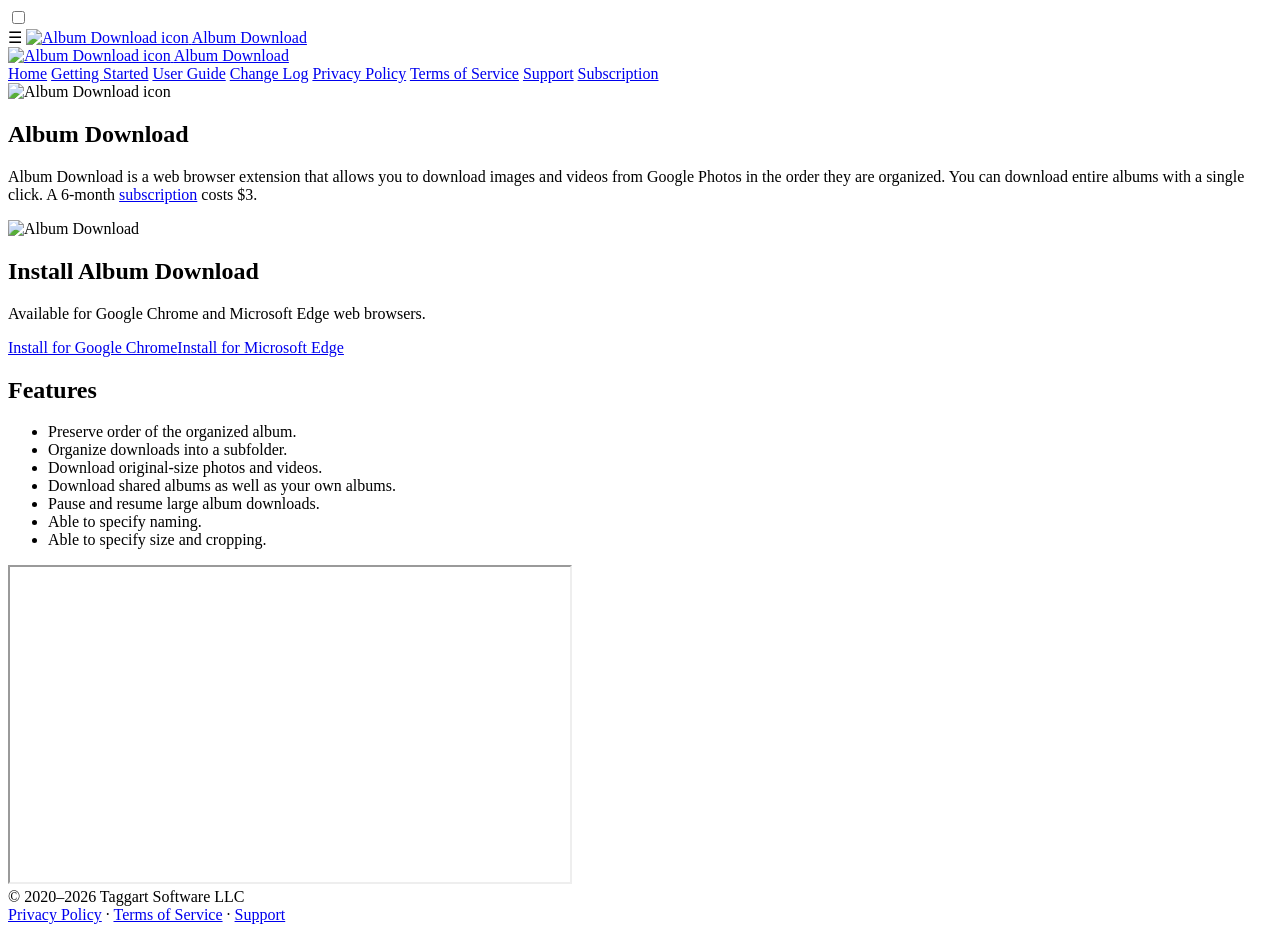
==== commit 966742d6: "Add Getting Started and User Guide pages and update Support FAQ" ====
--- a/docs/index.html
+++ b/docs/index.html
@@ -44,6 +44,8 @@
       </a>
       <nav class="sidebar-nav" aria-label="Main Navigation">
         <a href="/" class="sidebar-link sidebar-link-active">Home</a>
+        <a href="/getting-started.html" class="sidebar-link">Getting Started</a>
+        <a href="/user-guide.html" class="sidebar-link">User Guide</a>
         <a href="/changelog.html" class="sidebar-link">Change Log</a>
         <a href="/privacy.html" class="sidebar-link">Privacy Policy</a>
         <a href="/terms.html" class="sidebar-link">Terms of Service</a>
@@ -53,7 +55,7 @@
     </aside>
     <div class="site-content-wrap">
       <main class="site-main">
-<section class="section"><div class="container-narrow overview-content"><div class="overview-heading"><img class="overview-icon" src="/albumdownload_icon_128.png" alt="Album Download icon"><h1 class="page-title">Album Download</h1></div><p>Album Download is a web browser extension that allows you to download images and videos from Google Photos in the order they are organized. You can download entire albums with a single click. A 6-month <a href="/subscription.html">subscription</a> costs $3.</p><div class="cta-banner"><div class="cta-banner-content"><div class="cta-banner-brand"><img class="brand-icon" src="/albumdownload_icon_128.png" alt="Album Download"><h2 class="cta-banner-title">Install Album Download</h2></div><p class="cta-banner-text">Available for Google Chrome and Microsoft Edge web browsers.</p><div class="cta-group"><a class="btn btn-primary" href="https://chrome.google.com/webstore/detail/album-download/mnaphpmipihkgnfkkhdadabcfeijmhpb" rel="noopener noreferrer" target="_blank"><img class="btn-brand-icon" src="/albumdownload_icon_128.png" alt=""><span>Install for Google Chrome</span></a><a class="btn btn-secondary" href="https://microsoftedge.microsoft.com/addons/detail/album-download/cjbekmfjcobmcgglbghdhhklhnebdnhn" rel="noopener noreferrer" target="_blank"><img class="btn-brand-icon" src="/albumdownload_icon_128.png" alt=""><span>Install for Microsoft Edge</span></a></div></div></div><h2>Features</h2><ul><li>Preserve order of the organized album.</li><li>Download original-size photos and videos.</li><li>Download shared albums as well as your own albums.</li><li>Pause and resume large album downloads.</li><li>Able to specify naming.</li><li>Able to specify size and cropping.</li></ul><div class="overview-video"><div class="video-wrapper"><iframe width="560" height="315" src="https://www.youtube.com/embed/16elnma0I-E" title="Album Download Demo Video" referrerpolicy="strict-origin-when-cross-origin" allow="accelerometer; autoplay; encrypted-media; gyroscope; picture-in-picture" allowfullscreen loading="lazy"></iframe></div></div></div></section>      </main>
+<section class="section"><div class="container-narrow overview-content"><div class="overview-heading"><img class="overview-icon" src="/albumdownload_icon_128.png" alt="Album Download icon"><h1 class="page-title">Album Download</h1></div><p>Album Download is a web browser extension that allows you to download images and videos from Google Photos in the order they are organized. You can download entire albums with a single click. A 6-month <a href="/subscription.html">subscription</a> costs $3.</p><div class="cta-banner"><div class="cta-banner-content"><div class="cta-banner-brand"><img class="brand-icon" src="/albumdownload_icon_128.png" alt="Album Download"><h2 class="cta-banner-title">Install Album Download</h2></div><p class="cta-banner-text">Available for Google Chrome and Microsoft Edge web browsers.</p><div class="cta-group"><a class="btn btn-primary" href="https://chrome.google.com/webstore/detail/album-download/mnaphpmipihkgnfkkhdadabcfeijmhpb" rel="noopener noreferrer" target="_blank"><img class="btn-brand-icon" src="/albumdownload_icon_128.png" alt=""><span>Install for Google Chrome</span></a><a class="btn btn-secondary" href="https://microsoftedge.microsoft.com/addons/detail/album-download/cjbekmfjcobmcgglbghdhhklhnebdnhn" rel="noopener noreferrer" target="_blank"><img class="btn-brand-icon" src="/albumdownload_icon_128.png" alt=""><span>Install for Microsoft Edge</span></a></div></div></div><h2>Features</h2><ul><li>Preserve order of the organized album.</li><li>Organize downloads into a subfolder.</li><li>Download original-size photos and videos.</li><li>Download shared albums as well as your own albums.</li><li>Pause and resume large album downloads.</li><li>Able to specify naming.</li><li>Able to specify size and cropping.</li></ul><div class="overview-video"><div class="video-wrapper"><iframe width="560" height="315" src="https://www.youtube.com/embed/16elnma0I-E" title="Album Download Demo Video" referrerpolicy="strict-origin-when-cross-origin" allow="accelerometer; autoplay; encrypted-media; gyroscope; picture-in-picture" allowfullscreen loading="lazy"></iframe></div></div></div></section>      </main>
       <footer class="site-footer">
         <div class="container-narrow footer-bottom">
           <div>&copy; 2020&ndash;2026 Taggart Software LLC</div>
